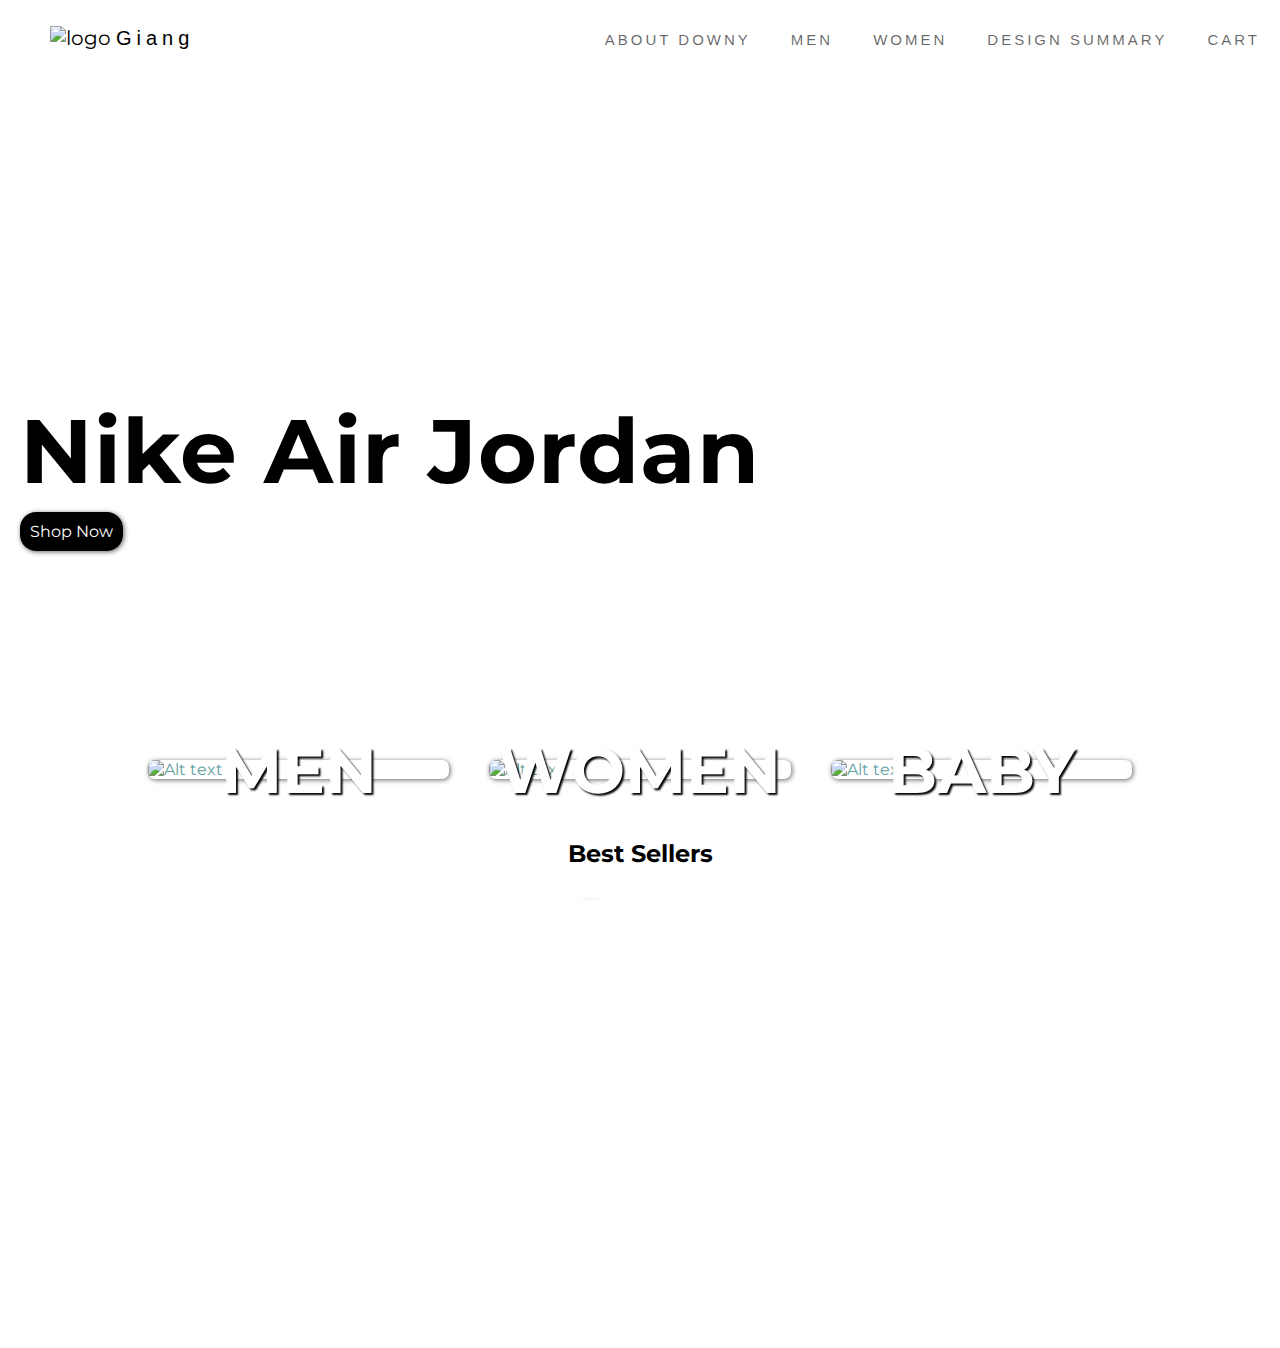
==== index.html @ 10652341 "Trang chu" ====
<!DOCTYPE html>
<html lang="en">

<head>
    <meta charset="UTF-8" />
    <meta name="viewport" content="width=device-width, initial-scale=1.0" />
    <meta http-equiv="X-UA-Compatible" content="ie=edge" />
    <title>Giang</title>
    <link rel="shortcut icon" type="image/x-icon" href="images/img-DS.png" />
    <link rel="stylesheet" href="style.css" />
    <link rel="stylesheet" href="css/navbar.css" />
    <!-- <link rel="stylesheet" href="css/preloader.css" /> -->
    <link href="https://fonts.googleapis.com/css?family=Montserrat:400,700&display=swap" rel="stylesheet" />
    <link rel="stylesheet" href="https://use.fontawesome.com/releases/v5.6.3/css/all.css"
        integrity="sha384-UHRtZLI+pbxtHCWp1t77Bi1L4ZtiqrqD80Kn4Z8NTSRyMA2Fd33n5dQ8lWUE00s/" crossorigin="anonymous" />
    <!-- // thư viện icon -->
    <script src="https://ajax.googleapis.com/ajax/libs/jquery/2.2.4/jquery.min.js"></script>
    <script src="./js/preloader.js"></script>
</head>

<body>
    <div class="se-pre-con"></div>
    <header id="home">
        <nav>
            <ul>
                <li class="primary-nav">
                    <img src="images/img-DS.png" alt="logo" />
                    <a href="#home">Giang</a>
                </li>
                <li class="secondary-nav">
                    <a href="HTML/checkout.html">
                        <i class="fas fa-shopping-cart"></i> CART
                    </a>
                </li>
                <li class="secondary-nav">
                    <a href="./HTML/features.html">DESIGN SUMMARY</a>
                </li>
                <li class="secondary-nav"><a href="pages/women.html">WOMEN</a></li>
                <li class="secondary-nav"><a href="pages/men.html">MEN</a></li>
                <li class="secondary-nav">
                    <a href="HTML/about-us.html">ABOUT DOWNY</a>
                </li>
            </ul>
        </nav>
        <div class="pxtext">
            <span class="border">
                Nike Air Jordan
            </span>
            <p><a href="pages/men.html">Shop Now</a></p>
        </div>
    </header>
    <section>
        <div class="row" style="width: 80%;
      margin: 0 auto;">
            <div class="col">
                <div class="overlay-image">
                    <a href="pages/men.html">
                        <img class="image" src="./images/img-men6.jpg" alt="Alt text" />
                        <div class="normal">
                            <div class="text">MEN</div>
                        </div>
                        <div class="hover">
                            <img class="image" src="./images/img-Nike12.jpg" alt="Alt text hover" />
                            <div class="text">MEN</div>
                        </div>
                    </a>
                </div>
            </div>
            <div class="col">
                <div class="overlay-image">
                    <a href="pages/women.html">
                        <img class="image" src="./images/img-women5.jpeg" alt="Alt text" />
                        <div class="normal">
                            <div class="text">WOMEN</div>
                        </div>
                        <div class="hover">
                            <img class="image" src="./images/img-women6.jpeg" alt="Alt text hover" />
                            <div class="text">WOMEN</div>
                        </div>
                    </a>
                </div>
            </div>
            <div class="col">
                <div class="overlay-image">
                    <a href="HTML/men.html">
                        <img class="image" src="./images/img-men6.jpg" alt="Alt text" />
                        <div class="normal">
                            <div class="text">BABY</div>
                        </div>
                        <div class="hover">
                            <img class="image" src="./images/img-Nike12.jpg" alt="Alt text hover" />
                            <div class="text">BABY</div>
                        </div>
                    </a>
                </div>
            </div>
        </div>
    </section>
    <section class="preview">
        <h2 align="center">Best Sellers</h2>
        <div class="row" style="  width: 80%;
      margin: 0 auto;">
            <figure class="item">
                <a href="HTML/info.html">
                    <img src="./images/img-Nike1.jpg" alt="" width="100%" />
                    <figcaption>Nike Run +</figcaption>
                </a>
            </figure>
            <figure class="item">
                <a href="HTML/info.html">
                    <img src="./images/img-Nike3.jpg" alt="" width="100%" />
                    <figcaption>Nike Air Blue</figcaption>
                </a>
            </figure>
            <figure class="item">
                <a href="HTML/info.html">
                    <img src="./images/img-Nike5.jpg" width="100%" />
                    <figcaption>Casual Nike</figcaption>
                </a>
            </figure>
            <figure class="item">
                <a href="HTML/info.html">
                    <img src="./images/img-Nike10.jpg" alt="" width="100%" />
                    <figcaption>Nike Air Orange</figcaption>
                </a>
            </figure>
        </div>
    </section>

    <h3 style="text-align: center">
        <a href="./HTML/survey.html">Click here to take a quick survey</a>
    </h3>

    <footer>
        <div class="row foot">
            <div class="col">
                <h1>Downy Shoes</h1>
                <p>
                    Official <a href="https://www.nike.com/xf/en_gb/">Nike</a> Partner
                </p>
            </div>
            <div class="col">
                <h2>Links</h2>
                <ul>
                    <li><a href="./HTML/shop.html">Catalog</a></li>

                    <li><a href="./HTML/Contact-us.html">Contact us</a></li>
                    <li><a href="./HTML/survey.html">Take a survey</a></li>
                    <li>
                        <a href="./HTML/terms-and-conditions.html">Terms and conditions</a>
                    </li>
                    <li>
                        <a href="./HTML/refund-policy.html">Refund Policy</a>
                    </li>
                </ul>
            </div>
            <div class="col">
                <h2>
                    Copyright <sup>©</sup>
                    <a href="https://www.codepen.io/jeetg57" target="_blank">Jeet Gohil</a>
                </h2>
            </div>
        </div>
    </footer>
    <footer id="footer-social">
        <ul class="row foot-icons" style="list-style-type: none;">
            <li>
                <a href="https://twitter.com/JeetGohil_" target="_blank">
                    <i class="fab fa-twitter fa-3x"></i>
                </a>
            </li>
            <li>
                <a href="https://www.facebook.com/MarioJT99" target="_blank">
                    <i class="fab fa-facebook fa-3x"></i>
                </a>
            </li>
            <li>
                <a href="https://www.codepen.io/jeetg57" target="_blank">
                    <i class="fab fa-codepen fa-3x"></i>
                </a>
            </li>
            <li>
                <a href="https://github.com/Jeetg57" target="_blank">
                    <i class="fab fa-github fa-3x"></i>
                </a>
            </li>
        </ul>
    </footer>
</body>

</html>
---- style.css ----
body,
html {
    height: 100%;
    margin: 0;
    font-family: "Montserrat";
    max-width: 100%;
    overflow-x: hidden;
}

header {
    position: relative;
    opacity: 1;
    background-size: cover;
    background-position: top center;
    background-repeat: no-repeat;
    background-image: url("Images/nike-bg-6.gif");
    background-attachment: fixed;
    width: 100%;
    height: 80%;
}

@media (max-width: 600px) {
    header {
        background-image: url("Images/nike-bg-5.gif");
        background-attachment: scroll;
    }
}

.pxtext {
    position: absolute;
    top: 55%;
    width: 100%;
    padding-left: 0%;
    left: 20px;
}

.border {
    color: white;
    margin: 0;
    font-size: 10vh;
    font-family: "Montserrat";
    font-weight: 700;
    letter-spacing: 1px;
    color: black;
}

.border>p {
    text-shadow: 0px 1px 2px rgba(0, 0, 0, 0.6);
}

.pxtext>p>a {
    background-color: black;
    text-align: center;
    color: white;
    border-radius: 16px;
    padding: 10px 10px 10px 10px;
    margin-bottom: 10px;
    text-decoration: none;
    box-shadow: 1px 1px 5px rgba(0, 0, 0, 0.6);
    transition: .5s ease;
}

.pxtext>p>a:hover {
    background-color: #cb4335;
    box-shadow: 1px 1px 5px rgba(203, 67, 53, 0.6);
    font-size: 20px;
    transition: .5s;
}

.row {
    display: flex;
    flex-direction: row;
}

.col {
    width: 50%;
    padding: 40px 20px 40px 20px;
}

.overlay-image {
    position: relative;
    width: 100%;
    box-shadow: 1px 1px 5px rgba(0, 0, 0, 0.6);
    border-radius: 7px;
}

/* Original image */

.overlay-image .image {
    display: block;
    width: 100%;
    height: 100%;
    border-radius: 7px;
    object-fit: cover;
}

/* Original text overlay */

.overlay-image .text {
    color: #fff;
    font-size: 5vw;
    line-height: 1.5em;
    font-weight: bold;
    text-shadow: 2px 2px 2px #000;
    text-align: center;
    position: absolute;
    top: 50%;
    left: 50%;
    transform: translate(-50%, -50%);
    width: 100%;
}

.overlay-image .hover {
    position: absolute;
    top: 0;
    height: 100%;
    width: 100%;
    opacity: 0;
    transition: 0.5s ease;
}

/* New overlay appearance on hover */

.overlay-image:hover .hover {
    opacity: 1;
}

.overlay-image .normal {
    transition: 0.5s ease;
}

.overlay-image:hover .normal {
    opacity: 0;
}

.overlay-image .hover {
    background-color: rgba(0, 0, 0, 0.5);
}

#about-us {
    margin: 0 10% 0 10%;
}

section h1 {
    font-size: 40px;
    text-align: center;
}

section p {
    color: #000;
    font-size: 1.2vw;
    line-height: 1.25em;
    padding: 0 0 1em 0;
    text-align: justify;
}

.foot {
    margin: 0 10% 0 10%;
}

footer {
    background-color: #1b212b;
    color: white;
}

.col>ul>li>a {
    color: white;
    text-decoration: none;
}

.col>ul>li {
    list-style-type: none;
}

.col>ul>li>a:hover {
    color: brown;
}

.col>ul {
    margin: 0;
    padding: 0;
}

a {
    color: cadetblue;
    text-decoration: none;
}

#footer-social {
    margin: 0;
    padding: 0;
}

.foot-icons {
    margin: 0 30% 0 30%;
}

.foot-icons>li {
    margin: 10px auto;
    padding-bottom: 40px;
    padding-top: 20px;
}

.foot-icons>li>a>i {
    color: white;
    transition: .2s ease;
    transition-timing-function: initial;
}

.foot-icons>li>a>i:hover {
    color: #38A1F3;
    text-shadow: 1px 1px 10px rgba(0, 0, 0, 0.6);
    font-size: 70px;
    transition: .2s ease-out;
}

figcaption {
    text-align: center;
    color: #000;
    font-weight: bold;
    font-size: 20px;
}

.item>a>img {
    box-shadow: 1px 1px 10px rgba(0, 0, 0, 0.6);
    border-radius: 7px;
}

.item:hover {
    filter: brightness(50%);
    transition: .5s ease;
}
---- css/navbar.css ----
nav>ul>li {
    display: inline-block;
}

nav {
    position: fixed;
    top: 0;
    width: 100%;
    z-index: 1;
    background-color: white;
    overflow: auto;
    padding: 10px 30px 20px 10px;
}

.primary-nav {
    float: left;
    font-size: 20px;
}

.primary-nav>a {
    letter-spacing: 5px;
}

.primary-nav>img {
    width: 30px;
}

.secondary-nav>a {
    letter-spacing: 1px;
    color: rgba(0, 0, 0, 0.6);
    font-size: 15px;
    letter-spacing: 3px;
    padding-right: 20px;
}

.secondary-nav {
    float: right;
    margin-right: 10px;
    margin-left: 10px;
    font-size: 20px;
}

nav>ul>li>a {
    color: black;
    font-family: helvetica;
    text-decoration: none;
}

nav>ul>li>a:hover {
    color: #cb4335;
    transition: .7s ease;
}
---- css/preloader.css ----
.no-js #loader {
    display: none;
}

.js #loader {
    display: block;
    position: absolute;
    left: 100px;
    top: 0;
}

.se-pre-con {
    position: fixed;
    left: 0px;
    top: 0px;
    width: 100%;
    height: 100%;
    z-index: 9999;
    background: url(https://j2n9a3i8.stackpathcdn.com/wp-content/uploads/2014/08/Preloader_11.gif) center no-repeat white;
}
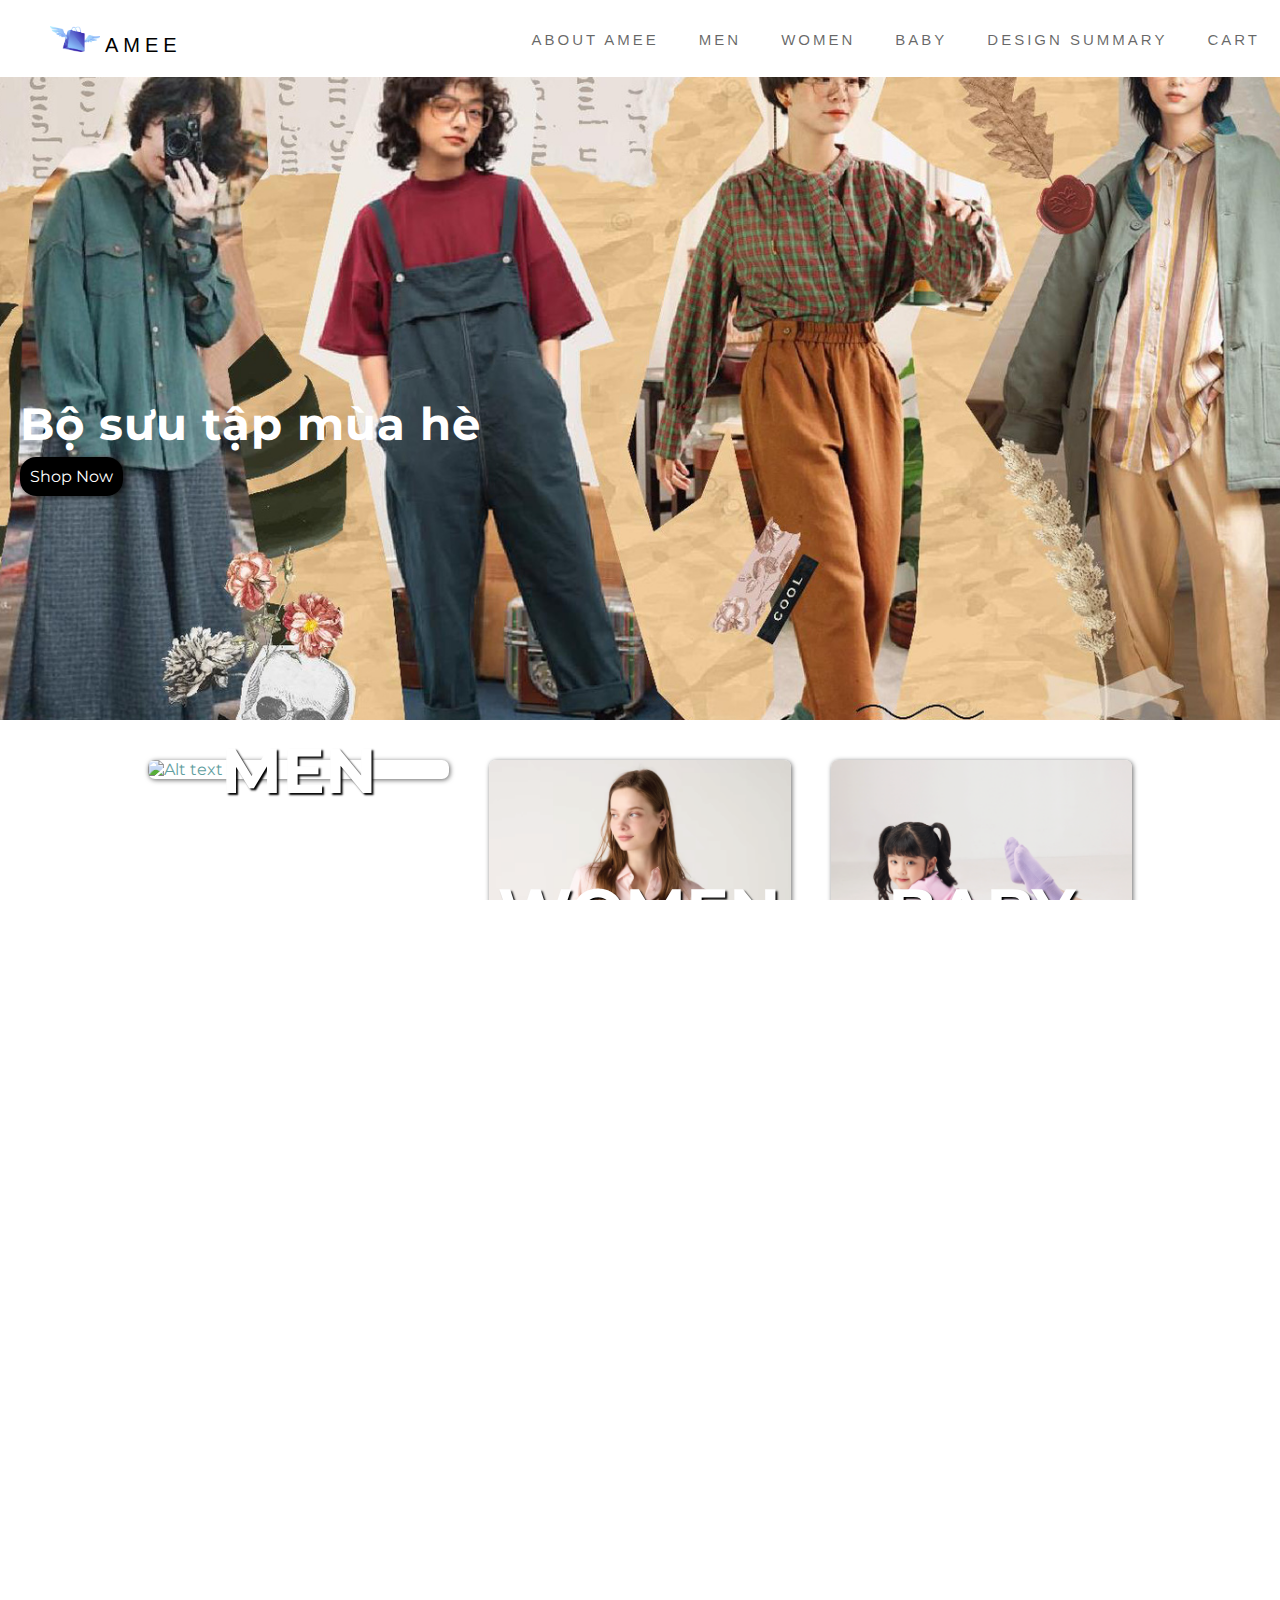
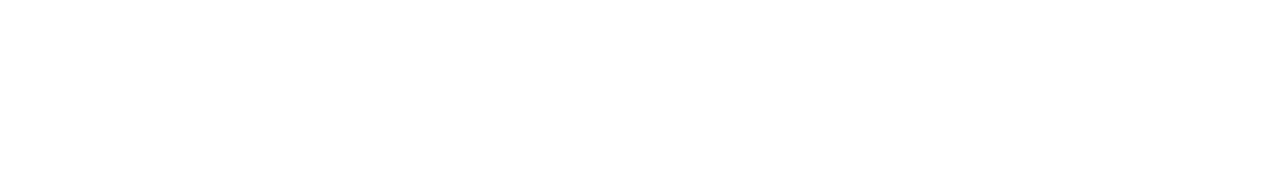
==== commit 955ce582: "Them trang men , about us" ====
--- a/index.html
+++ b/index.html
@@ -5,8 +5,8 @@
     <meta charset="UTF-8" />
     <meta name="viewport" content="width=device-width, initial-scale=1.0" />
     <meta http-equiv="X-UA-Compatible" content="ie=edge" />
-    <title>Giang</title>
-    <link rel="shortcut icon" type="image/x-icon" href="images/img-DS.png" />
+    <title>AMEE</title>
+    <link rel="icon" href="images/icon/icon_cart.png" sizes="32x32" />
     <link rel="stylesheet" href="style.css" />
     <link rel="stylesheet" href="css/navbar.css" />
     <!-- <link rel="stylesheet" href="css/preloader.css" /> -->
@@ -24,8 +24,8 @@
         <nav>
             <ul>
                 <li class="primary-nav">
-                    <img src="images/img-DS.png" alt="logo" />
-                    <a href="#home">Giang</a>
+                    <img src="images/icon/icon_shop.png" alt="logo" />
+                    <a href="#home">AMEE</a>
                 </li>
                 <li class="secondary-nav">
                     <a href="HTML/checkout.html">
@@ -35,16 +35,17 @@
                 <li class="secondary-nav">
                     <a href="./HTML/features.html">DESIGN SUMMARY</a>
                 </li>
-                <li class="secondary-nav"><a href="pages/women.html">WOMEN</a></li>
-                <li class="secondary-nav"><a href="pages/men.html">MEN</a></li>
+                <li class="secondary-nav"><a href="./pages/baby.html">BABY</a></li>
+                <li class="secondary-nav"><a href="./pages/women.html">WOMEN</a></li>
+                <li class="secondary-nav"><a href="./pages/men.html">MEN</a></li>
                 <li class="secondary-nav">
-                    <a href="HTML/about-us.html">ABOUT DOWNY</a>
+                    <a href="./pages/about-us.html">ABOUT AMEE</a>
                 </li>
             </ul>
         </nav>
         <div class="pxtext">
             <span class="border">
-                Nike Air Jordan
+                Bộ sưu tập mùa hè 
             </span>
             <p><a href="pages/men.html">Shop Now</a></p>
         </div>
@@ -55,12 +56,12 @@
             <div class="col">
                 <div class="overlay-image">
                     <a href="pages/men.html">
-                        <img class="image" src="./images/img-men6.jpg" alt="Alt text" />
+                        <img class="image" src="images/home/men.png" alt="Alt text" />
                         <div class="normal">
                             <div class="text">MEN</div>
                         </div>
                         <div class="hover">
-                            <img class="image" src="./images/img-Nike12.jpg" alt="Alt text hover" />
+                            <img class="image" src="images/home/men.png" alt="Alt text hover" />
                             <div class="text">MEN</div>
                         </div>
                     </a>
@@ -69,12 +70,12 @@
             <div class="col">
                 <div class="overlay-image">
                     <a href="pages/women.html">
-                        <img class="image" src="./images/img-women5.jpeg" alt="Alt text" />
+                        <img class="image" src="images/home/women.png" alt="Alt text" />
                         <div class="normal">
                             <div class="text">WOMEN</div>
                         </div>
                         <div class="hover">
-                            <img class="image" src="./images/img-women6.jpeg" alt="Alt text hover" />
+                            <img class="image" src="images/home/women2.png" alt="Alt text hover" />
                             <div class="text">WOMEN</div>
                         </div>
                     </a>
@@ -83,12 +84,12 @@
             <div class="col">
                 <div class="overlay-image">
                     <a href="HTML/men.html">
-                        <img class="image" src="./images/img-men6.jpg" alt="Alt text" />
+                        <img class="image" src="images/home/baby.png" alt="Alt text" />
                         <div class="normal">
                             <div class="text">BABY</div>
                         </div>
                         <div class="hover">
-                            <img class="image" src="./images/img-Nike12.jpg" alt="Alt text hover" />
+                            <img class="image" src="images/home/baby2.png" alt="Alt text hover" />
                             <div class="text">BABY</div>
                         </div>
                     </a>
@@ -98,30 +99,29 @@
     </section>
     <section class="preview">
         <h2 align="center">Best Sellers</h2>
-        <div class="row" style="  width: 80%;
-      margin: 0 auto;">
-            <figure class="item">
-                <a href="HTML/info.html">
-                    <img src="./images/img-Nike1.jpg" alt="" width="100%" />
-                    <figcaption>Nike Run +</figcaption>
-                </a>
-            </figure>
-            <figure class="item">
-                <a href="HTML/info.html">
-                    <img src="./images/img-Nike3.jpg" alt="" width="100%" />
-                    <figcaption>Nike Air Blue</figcaption>
-                </a>
-            </figure>
-            <figure class="item">
-                <a href="HTML/info.html">
-                    <img src="./images/img-Nike5.jpg" width="100%" />
-                    <figcaption>Casual Nike</figcaption>
-                </a>
-            </figure>
-            <figure class="item">
-                <a href="HTML/info.html">
-                    <img src="./images/img-Nike10.jpg" alt="" width="100%" />
-                    <figcaption>Nike Air Orange</figcaption>
+        <div class="row-bestsale" >
+            <figure class="item">
+                <a href="HTML/info.html">
+                    <img src="./images/home/AN07.png" alt="" width="100%" />
+                    <figcaption>Áo Thun Waffle</figcaption>
+                </a>
+            </figure>
+            <figure class="item">
+                <a href="HTML/info.html">
+                    <img src="./images/home/QM01.png" alt="" width="100%" />
+                    <figcaption>Quần Washed Jersey</figcaption>
+                </a>
+            </figure>
+            <figure class="item">
+                <a href="HTML/info.html">
+                    <img src="./images/home/TX01.png" width="100%" />
+                    <figcaption>Túi Bán Nguyệt</figcaption>
+                </a>
+            </figure>
+            <figure class="item">
+                <a href="HTML/info.html">
+                    <img src="./images/home/BABY01.png" alt="" width="100%" />
+                    <figcaption>Áo Khoác Chống UV</figcaption>
                 </a>
             </figure>
         </div>
@@ -134,10 +134,28 @@
     <footer>
         <div class="row foot">
             <div class="col">
-                <h1>Downy Shoes</h1>
+                <h1>Về AMEE </h1>
                 <p>
-                    Official <a href="https://www.nike.com/xf/en_gb/">Nike</a> Partner
+                    Official <a href="https://www.nike.com/xf/en_gb/">Thông tin</a> Partner
                 </p>
+                <p>
+                    <a href="https://www.nike.com/xf/en_gb/">Cơ hội nghề nghiệp</a> cùng AMEE
+                </p>
+            </div>
+            <div class="col">
+                <h2>Links</h2>
+                <ul>
+                    <li><a href="./HTML/shop.html">Catalog</a></li>
+
+                    <li><a href="./HTML/Contact-us.html">Contact us</a></li>
+                    <li><a href="./HTML/survey.html">Take a survey</a></li>
+                    <li>
+                        <a href="./HTML/terms-and-conditions.html">Terms and conditions</a>
+                    </li>
+                    <li>
+                        <a href="./HTML/refund-policy.html">Refund Policy</a>
+                    </li>
+                </ul>
             </div>
             <div class="col">
                 <h2>Links</h2>
--- a/style.css
+++ b/style.css
@@ -13,7 +13,7 @@
     background-size: cover;
     background-position: top center;
     background-repeat: no-repeat;
-    background-image: url("Images/nike-bg-6.gif");
+    background-image: url("images/home/1.jpeg");
     background-attachment: fixed;
     width: 100%;
     height: 80%;
@@ -37,17 +37,22 @@
 .border {
     color: white;
     margin: 0;
-    font-size: 10vh;
+    font-size: 5vh;
     font-family: "Montserrat";
     font-weight: 700;
     letter-spacing: 1px;
-    color: black;
-}
-
+    
+}
+.border>li {
+    color: white;
+    margin: 0;
+    font-family: "Montserrat";
+    font-weight: 700;
+    letter-spacing: 1px;
+}
 .border>p {
     text-shadow: 0px 1px 2px rgba(0, 0, 0, 0.6);
 }
-
 .pxtext>p>a {
     background-color: black;
     text-align: center;
@@ -69,9 +74,15 @@
 
 .row {
     display: flex;
-    flex-direction: row;
-}
-
+}
+.row-bestsale {
+    display: flex;
+    justify-content:center;
+    align-items:flex-start;
+    flex-wrap:wrap;
+    width: 100%;
+    margin: 0 auto;
+}
 .col {
     width: 50%;
     padding: 40px 20px 40px 20px;
@@ -221,10 +232,20 @@
     font-size: 20px;
 }
 
-.item>a>img {
+.item {
+    display: flex;
+    justify-content: center;
+    align-items: center;
+    text-align: center; /* Đảm bảo văn bản cũng được căn giữa */
+    padding: 10px; /* Thêm khoảng cách xung quanh */
+}
+
+.item > a > img {
     box-shadow: 1px 1px 10px rgba(0, 0, 0, 0.6);
     border-radius: 7px;
-}
+    width: 200px;
+}
+
 
 .item:hover {
     filter: brightness(50%);
--- a/css/navbar.css
+++ b/css/navbar.css
@@ -22,7 +22,7 @@
 }
 
 .primary-nav>img {
-    width: 30px;
+    width: 50px;
 }
 
 .secondary-nav>a {
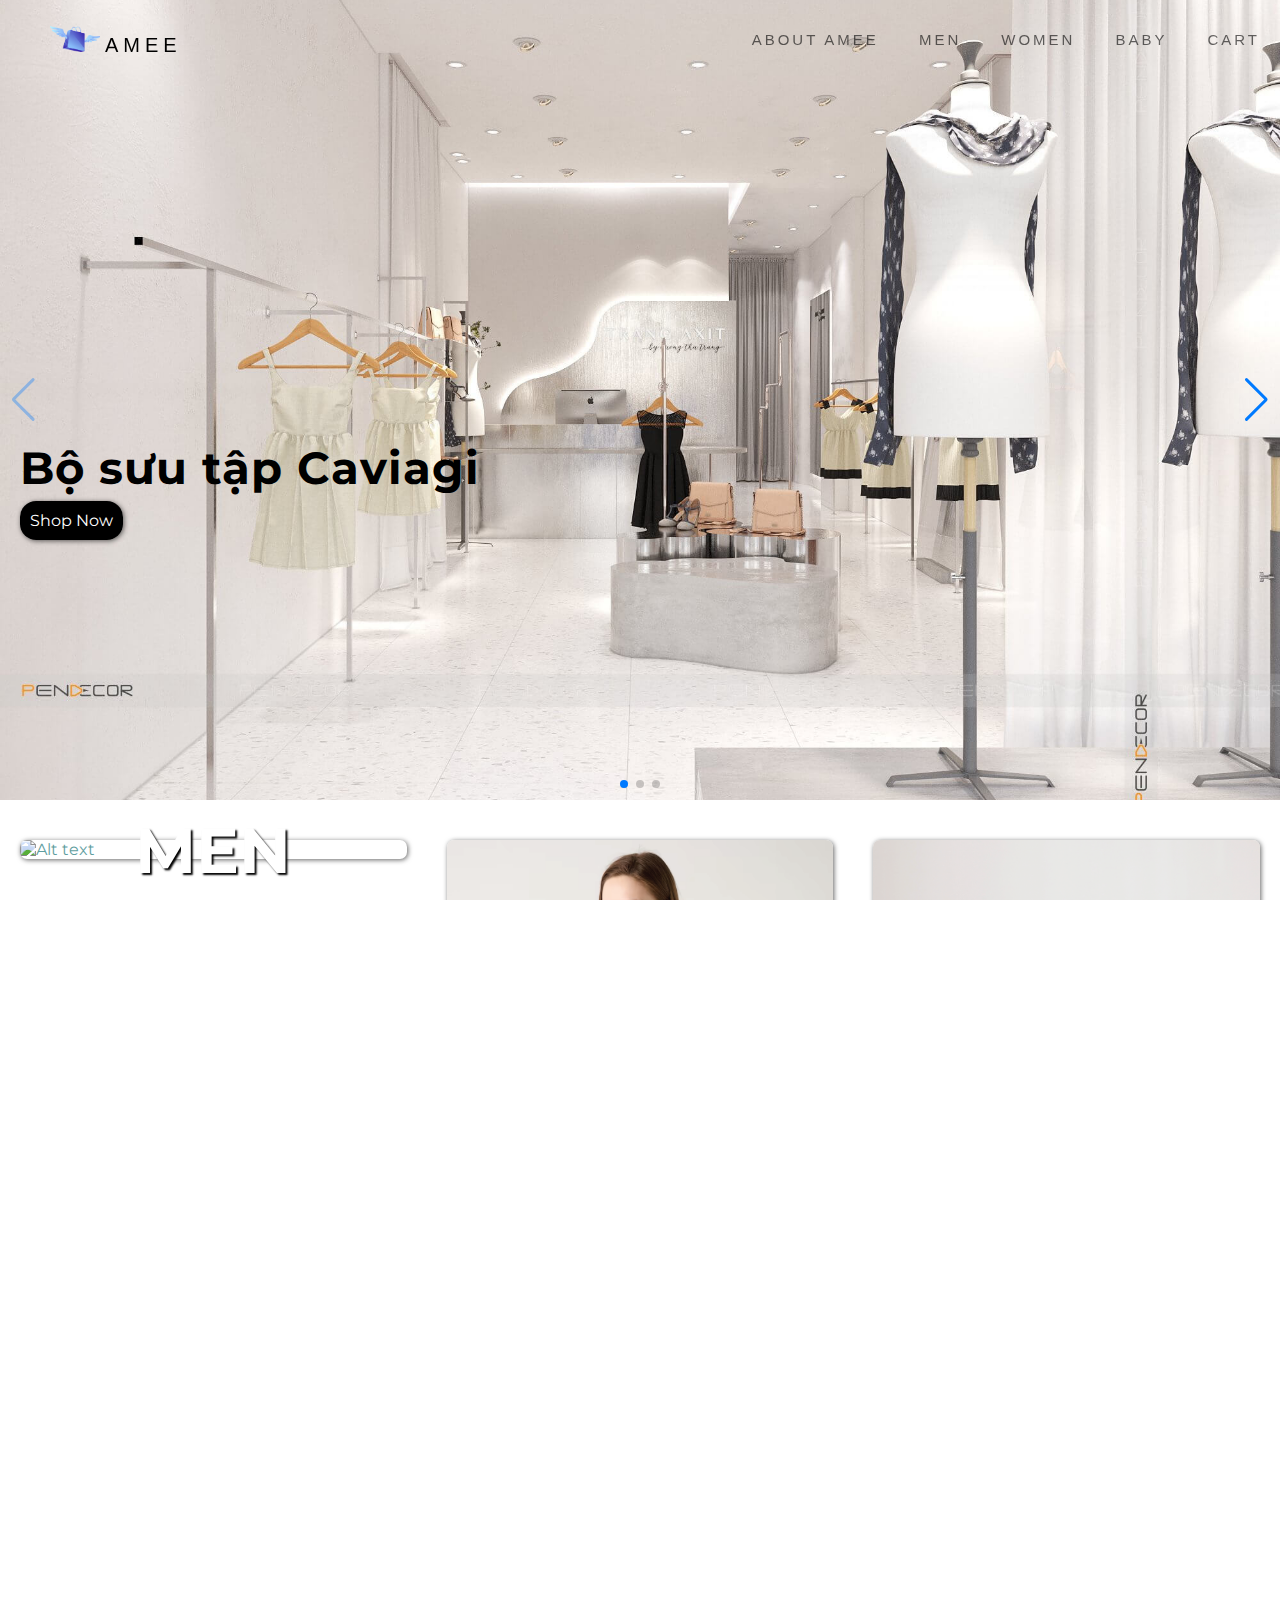
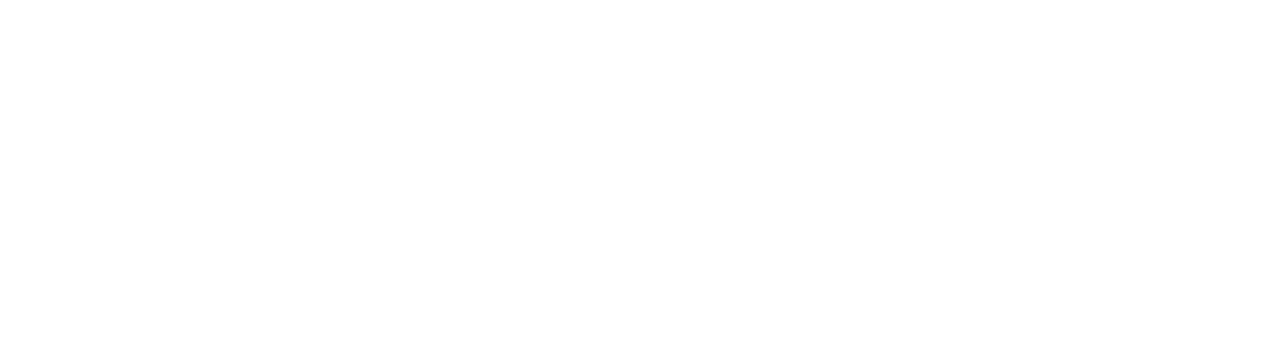
==== commit d664710e: "Trang menu: Men, Women, Baby, About us" ====
--- a/index.html
+++ b/index.html
@@ -14,14 +14,56 @@
     <link rel="stylesheet" href="https://use.fontawesome.com/releases/v5.6.3/css/all.css"
         integrity="sha384-UHRtZLI+pbxtHCWp1t77Bi1L4ZtiqrqD80Kn4Z8NTSRyMA2Fd33n5dQ8lWUE00s/" crossorigin="anonymous" />
     <!-- // thư viện icon -->
+    <link rel="stylesheet" href="https://cdn.jsdelivr.net/npm/swiper@11/swiper-bundle.min.css" />
+    <!-- thư viện swiperjs -->
+    <script src="https://cdn.jsdelivr.net/npm/swiper@11/swiper-bundle.min.js"></script>
     <script src="https://ajax.googleapis.com/ajax/libs/jquery/2.2.4/jquery.min.js"></script>
-    <script src="./js/preloader.js"></script>
+    
 </head>
 
 <body>
-    <div class="se-pre-con"></div>
+    
+    <!-- Slider main container -->
+    <div class="swiper">
+        
+        <!-- Additional required wrapper -->
+        <div class="swiper-wrapper">
+            <!-- Slides -->
+            <div class="swiper-slide">
+                <img src="./images/home/shop.jpeg" />  
+                <div class="pxtext">
+                    <span class="border">
+                        Bộ sưu tập Caviagi
+                    </span>
+                    <p><a href="pages/men.html">Shop Now</a></p>
+                </div>
+            </div>
+            <div class="swiper-slide">
+                <img src="./images/home/shop_4.jpeg" />
+                <div class="pxtext">
+                    <span class="border">
+                        Bộ sưu tập Madame
+                    </span>
+                    <p><a href="pages/men.html">Shop Now</a></p>
+                </div>
+            </div>
+            <div class="swiper-slide">
+                <img src="./images/home/shop_8.png" />
+                <div class="pxtext">
+                    <span class="border">
+                        Bộ sưu tập Snoopy
+                    </span>
+                    <p><a href="pages/men.html">Shop Now</a></p>
+                </div>
+            </div>
+            ...
+        </div>
+        <div class="swiper-pagination"></div>
+        <div class="swiper-button-prev"></div>
+        <div class="swiper-button-next"></div>
+    </div>
     <header id="home">
-        <nav>
+        <nav id="menu">
             <ul>
                 <li class="primary-nav">
                     <img src="images/icon/icon_shop.png" alt="logo" />
@@ -32,9 +74,6 @@
                         <i class="fas fa-shopping-cart"></i> CART
                     </a>
                 </li>
-                <li class="secondary-nav">
-                    <a href="./HTML/features.html">DESIGN SUMMARY</a>
-                </li>
                 <li class="secondary-nav"><a href="./pages/baby.html">BABY</a></li>
                 <li class="secondary-nav"><a href="./pages/women.html">WOMEN</a></li>
                 <li class="secondary-nav"><a href="./pages/men.html">MEN</a></li>
@@ -42,17 +81,10 @@
                     <a href="./pages/about-us.html">ABOUT AMEE</a>
                 </li>
             </ul>
-        </nav>
-        <div class="pxtext">
-            <span class="border">
-                Bộ sưu tập mùa hè 
-            </span>
-            <p><a href="pages/men.html">Shop Now</a></p>
-        </div>
+        </nav>      
     </header>
     <section>
-        <div class="row" style="width: 80%;
-      margin: 0 auto;">
+        <div class="row">
             <div class="col">
                 <div class="overlay-image">
                     <a href="pages/men.html">
@@ -83,7 +115,7 @@
             </div>
             <div class="col">
                 <div class="overlay-image">
-                    <a href="HTML/men.html">
+                    <a href="pages/baby.html">
                         <img class="image" src="images/home/baby.png" alt="Alt text" />
                         <div class="normal">
                             <div class="text">BABY</div>
@@ -99,7 +131,7 @@
     </section>
     <section class="preview">
         <h2 align="center">Best Sellers</h2>
-        <div class="row-bestsale" >
+        <div class="row-bestsale">
             <figure class="item">
                 <a href="HTML/info.html">
                     <img src="./images/home/AN07.png" alt="" width="100%" />
@@ -204,6 +236,7 @@
             </li>
         </ul>
     </footer>
+    <script defer src="./main.js"></script>
 </body>
 
 </html>--- a/style.css
+++ b/style.css
@@ -7,23 +7,29 @@
     overflow-x: hidden;
 }
 
+.swiper {
+    width: 100%;
+    height: 800px;
+}
+
+.swiper-slide {
+    background-position: center;
+    background-size:cover;
+    background-repeat: no-repeat;
+}
+
+.swiper-slide img {
+    display: block;
+    width: 100%;
+    height: 800px;
+    object-fit: cover;
+
+}
+
+
 header {
-    position: relative;
-    opacity: 1;
-    background-size: cover;
-    background-position: top center;
-    background-repeat: no-repeat;
-    background-image: url("images/home/1.jpeg");
-    background-attachment: fixed;
-    width: 100%;
-    height: 80%;
-}
-
-@media (max-width: 600px) {
-    header {
-        background-image: url("Images/nike-bg-5.gif");
-        background-attachment: scroll;
-    }
+    width: 100%;
+    height: auto;
 }
 
 .pxtext {
@@ -35,14 +41,15 @@
 }
 
 .border {
-    color: white;
+    color: black;
     margin: 0;
     font-size: 5vh;
     font-family: "Montserrat";
     font-weight: 700;
     letter-spacing: 1px;
-    
-}
+
+}
+
 .border>li {
     color: white;
     margin: 0;
@@ -50,9 +57,11 @@
     font-weight: 700;
     letter-spacing: 1px;
 }
+
 .border>p {
     text-shadow: 0px 1px 2px rgba(0, 0, 0, 0.6);
 }
+
 .pxtext>p>a {
     background-color: black;
     text-align: center;
@@ -75,14 +84,16 @@
 .row {
     display: flex;
 }
+
 .row-bestsale {
     display: flex;
-    justify-content:center;
-    align-items:flex-start;
-    flex-wrap:wrap;
+    justify-content: center;
+    align-items: flex-start;
+    flex-wrap: wrap;
     width: 100%;
     margin: 0 auto;
 }
+
 .col {
     width: 50%;
     padding: 40px 20px 40px 20px;
@@ -236,11 +247,13 @@
     display: flex;
     justify-content: center;
     align-items: center;
-    text-align: center; /* Đảm bảo văn bản cũng được căn giữa */
-    padding: 10px; /* Thêm khoảng cách xung quanh */
-}
-
-.item > a > img {
+    text-align: center;
+    /* Đảm bảo văn bản cũng được căn giữa */
+    padding: 10px;
+    /* Thêm khoảng cách xung quanh */
+}
+
+.item>a>img {
     box-shadow: 1px 1px 10px rgba(0, 0, 0, 0.6);
     border-radius: 7px;
     width: 200px;
--- a/css/navbar.css
+++ b/css/navbar.css
@@ -7,7 +7,7 @@
     top: 0;
     width: 100%;
     z-index: 1;
-    background-color: white;
+    
     overflow: auto;
     padding: 10px 30px 20px 10px;
 }
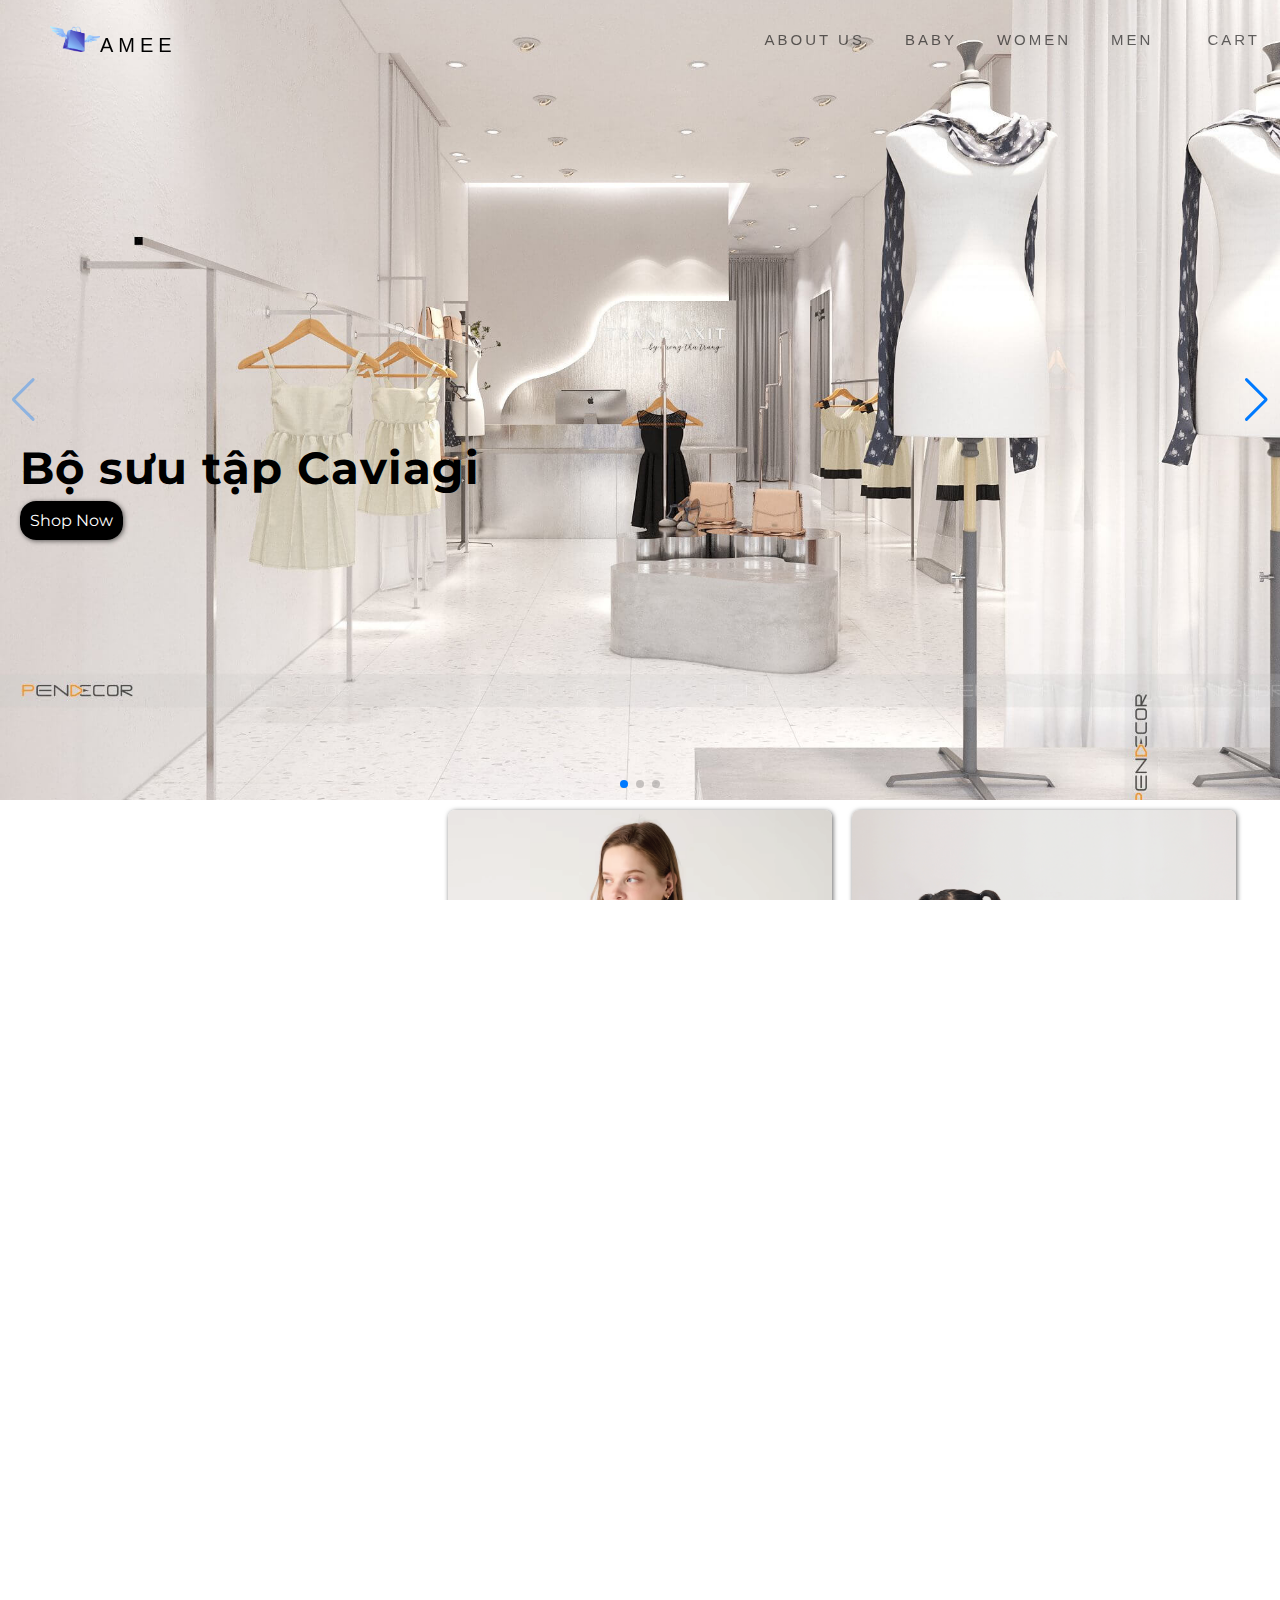
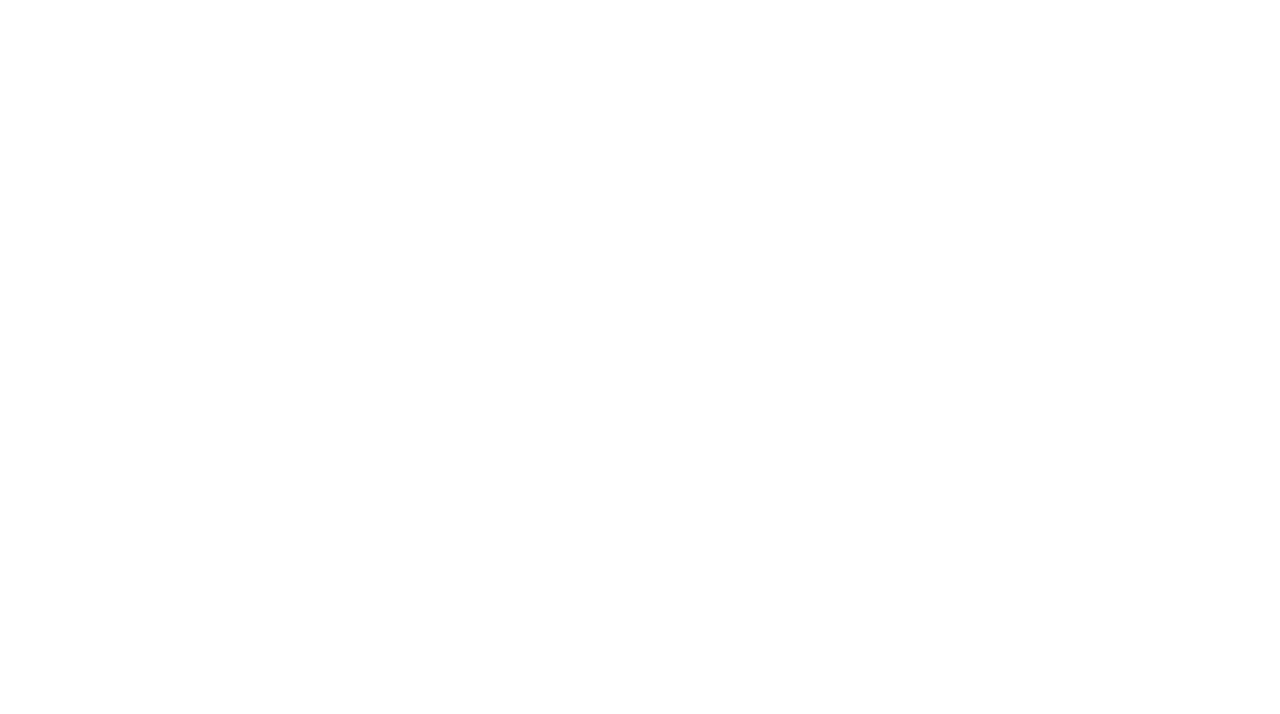
==== commit 1fd48666: "giao dien mobile trang chu, men, women, baby, about us, footer" ====
--- a/index.html
+++ b/index.html
@@ -62,27 +62,13 @@
         <div class="swiper-button-prev"></div>
         <div class="swiper-button-next"></div>
     </div>
-    <header id="home">
-        <nav id="menu">
-            <ul>
-                <li class="primary-nav">
-                    <img src="images/icon/icon_shop.png" alt="logo" />
-                    <a href="#home">AMEE</a>
-                </li>
-                <li class="secondary-nav">
-                    <a href="HTML/checkout.html">
-                        <i class="fas fa-shopping-cart"></i> CART
-                    </a>
-                </li>
-                <li class="secondary-nav"><a href="./pages/baby.html">BABY</a></li>
-                <li class="secondary-nav"><a href="./pages/women.html">WOMEN</a></li>
-                <li class="secondary-nav"><a href="./pages/men.html">MEN</a></li>
-                <li class="secondary-nav">
-                    <a href="./pages/about-us.html">ABOUT AMEE</a>
-                </li>
-            </ul>
-        </nav>      
-    </header>
+    <header id="navbar-component"></header>
+
+    <div class="container-icon">
+        <div class="parent-icon">
+            <i id="icon-menu" class="fas fa-bars fa-lg"></i>
+        </div>
+    </div>  
     <section>
         <div class="row">
             <div class="col">
@@ -163,79 +149,7 @@
         <a href="./HTML/survey.html">Click here to take a quick survey</a>
     </h3>
 
-    <footer>
-        <div class="row foot">
-            <div class="col">
-                <h1>Về AMEE </h1>
-                <p>
-                    Official <a href="https://www.nike.com/xf/en_gb/">Thông tin</a> Partner
-                </p>
-                <p>
-                    <a href="https://www.nike.com/xf/en_gb/">Cơ hội nghề nghiệp</a> cùng AMEE
-                </p>
-            </div>
-            <div class="col">
-                <h2>Links</h2>
-                <ul>
-                    <li><a href="./HTML/shop.html">Catalog</a></li>
-
-                    <li><a href="./HTML/Contact-us.html">Contact us</a></li>
-                    <li><a href="./HTML/survey.html">Take a survey</a></li>
-                    <li>
-                        <a href="./HTML/terms-and-conditions.html">Terms and conditions</a>
-                    </li>
-                    <li>
-                        <a href="./HTML/refund-policy.html">Refund Policy</a>
-                    </li>
-                </ul>
-            </div>
-            <div class="col">
-                <h2>Links</h2>
-                <ul>
-                    <li><a href="./HTML/shop.html">Catalog</a></li>
-
-                    <li><a href="./HTML/Contact-us.html">Contact us</a></li>
-                    <li><a href="./HTML/survey.html">Take a survey</a></li>
-                    <li>
-                        <a href="./HTML/terms-and-conditions.html">Terms and conditions</a>
-                    </li>
-                    <li>
-                        <a href="./HTML/refund-policy.html">Refund Policy</a>
-                    </li>
-                </ul>
-            </div>
-            <div class="col">
-                <h2>
-                    Copyright <sup>©</sup>
-                    <a href="https://www.codepen.io/jeetg57" target="_blank">Jeet Gohil</a>
-                </h2>
-            </div>
-        </div>
-    </footer>
-    <footer id="footer-social">
-        <ul class="row foot-icons" style="list-style-type: none;">
-            <li>
-                <a href="https://twitter.com/JeetGohil_" target="_blank">
-                    <i class="fab fa-twitter fa-3x"></i>
-                </a>
-            </li>
-            <li>
-                <a href="https://www.facebook.com/MarioJT99" target="_blank">
-                    <i class="fab fa-facebook fa-3x"></i>
-                </a>
-            </li>
-            <li>
-                <a href="https://www.codepen.io/jeetg57" target="_blank">
-                    <i class="fab fa-codepen fa-3x"></i>
-                </a>
-            </li>
-            <li>
-                <a href="https://github.com/Jeetg57" target="_blank">
-                    <i class="fab fa-github fa-3x"></i>
-                </a>
-            </li>
-        </ul>
-    </footer>
+    <footer id="footer"></footer>
     <script defer src="./main.js"></script>
 </body>
 
--- a/style.css
+++ b/style.css
@@ -14,7 +14,7 @@
 
 .swiper-slide {
     background-position: center;
-    background-size:cover;
+    background-size: cover;
     background-repeat: no-repeat;
 }
 
@@ -83,6 +83,10 @@
 
 .row {
     display: flex;
+    justify-content: center;
+    flex-direction: row;
+    align-items: center;
+    flex-wrap: wrap;
 }
 
 .row-bestsale {
@@ -95,8 +99,13 @@
 }
 
 .col {
-    width: 50%;
-    padding: 40px 20px 40px 20px;
+    width: 30%;
+    padding: 10px;
+    display: flex;
+    flex-direction: column;
+    justify-content: flex-start;
+    align-items: flex-start;
+    height: 100%;
 }
 
 .overlay-image {
@@ -120,7 +129,7 @@
 
 .overlay-image .text {
     color: #fff;
-    font-size: 5vw;
+    font-size: 80px;
     line-height: 1.5em;
     font-weight: bold;
     text-shadow: 2px 2px 2px #000;
@@ -157,10 +166,6 @@
 
 .overlay-image .hover {
     background-color: rgba(0, 0, 0, 0.5);
-}
-
-#about-us {
-    margin: 0 10% 0 10%;
 }
 
 section h1 {
@@ -176,10 +181,6 @@
     text-align: justify;
 }
 
-.foot {
-    margin: 0 10% 0 10%;
-}
-
 footer {
     background-color: #1b212b;
     color: white;
@@ -253,14 +254,81 @@
     /* Thêm khoảng cách xung quanh */
 }
 
-.item>a>img {
-    box-shadow: 1px 1px 10px rgba(0, 0, 0, 0.6);
-    border-radius: 7px;
-    width: 200px;
+.item>a {
+    display: flex;
+    flex-direction: column;
+    justify-content: center;
+    align-items: center;
+    gap: 10px;
 }
 
 
 .item:hover {
     filter: brightness(50%);
     transition: .5s ease;
+}
+
+/* áp dụng từ 769 đến vô tận px */
+@media screen and (min-width: 769px) {
+    .container-icon {
+        display: none;
+    }
+
+    .item>a>img {
+        box-shadow: 1px 1px 10px rgba(0, 0, 0, 0.6);
+        border-radius: 7px;
+        width: 250px;
+    }
+
+    /* trang about us */
+    .row-about-us {
+        flex-wrap: nowrap;
+    }
+
+    /* trang baby */
+    .row-baby {
+        flex-wrap: nowrap;
+    }
+    .card {
+        max-width: 200px;
+    }
+}
+
+/* từ 0 đến 768 màn hình mobile */
+@media screen and (max-width: 768px) {
+    /* trang chu  */
+    .col {
+        width: 100%;
+    }
+    #navbar-component {
+        display: none;
+    }
+
+    .item>a>img {
+        box-shadow: 1px 1px 10px rgba(0, 0, 0, 0.6);
+        border-radius: 7px;
+        width: 100%;
+    }
+
+
+    /* trang about us */
+    .row-about-us {
+        flex-wrap: wrap;
+    }
+    /* trang baby */
+    .row-baby {
+        flex-wrap: wrap;
+    }
+    .col-baby {
+        width: 100%;
+    }
+    .card {
+        max-width: 250px;
+    }
+    .list-product {
+        display: flex;
+        flex-direction: column;
+        align-items: center;
+        justify-content: center;
+    }
 }--- a/css/navbar.css
+++ b/css/navbar.css
@@ -7,9 +7,31 @@
     top: 0;
     width: 100%;
     z-index: 1;
-    
     overflow: auto;
     padding: 10px 30px 20px 10px;
+}
+
+.container-icon {
+    position: fixed;
+    top: 0;
+    width: 100%;
+    z-index: 999;
+    overflow: auto;
+    padding: 10px 30px 20px 10px;
+    
+}
+.parent-icon {
+    position:relative;
+    width: 100%;
+}
+#icon-menu {
+    position: absolute;
+    top: 100%;
+    right: 5%;
+    list-style-type: none;
+    padding: 0;
+    margin: 0;
+    z-index: 999;
 }
 
 .primary-nav {
@@ -45,8 +67,15 @@
     font-family: helvetica;
     text-decoration: none;
 }
+nav>ul>li>i {
+    color: #555;
+    width: 14px;
+    height: 14px;
+    display: inline-block;
+}
 
 nav>ul>li>a:hover {
     color: #cb4335;
     transition: .7s ease;
-}+}
+
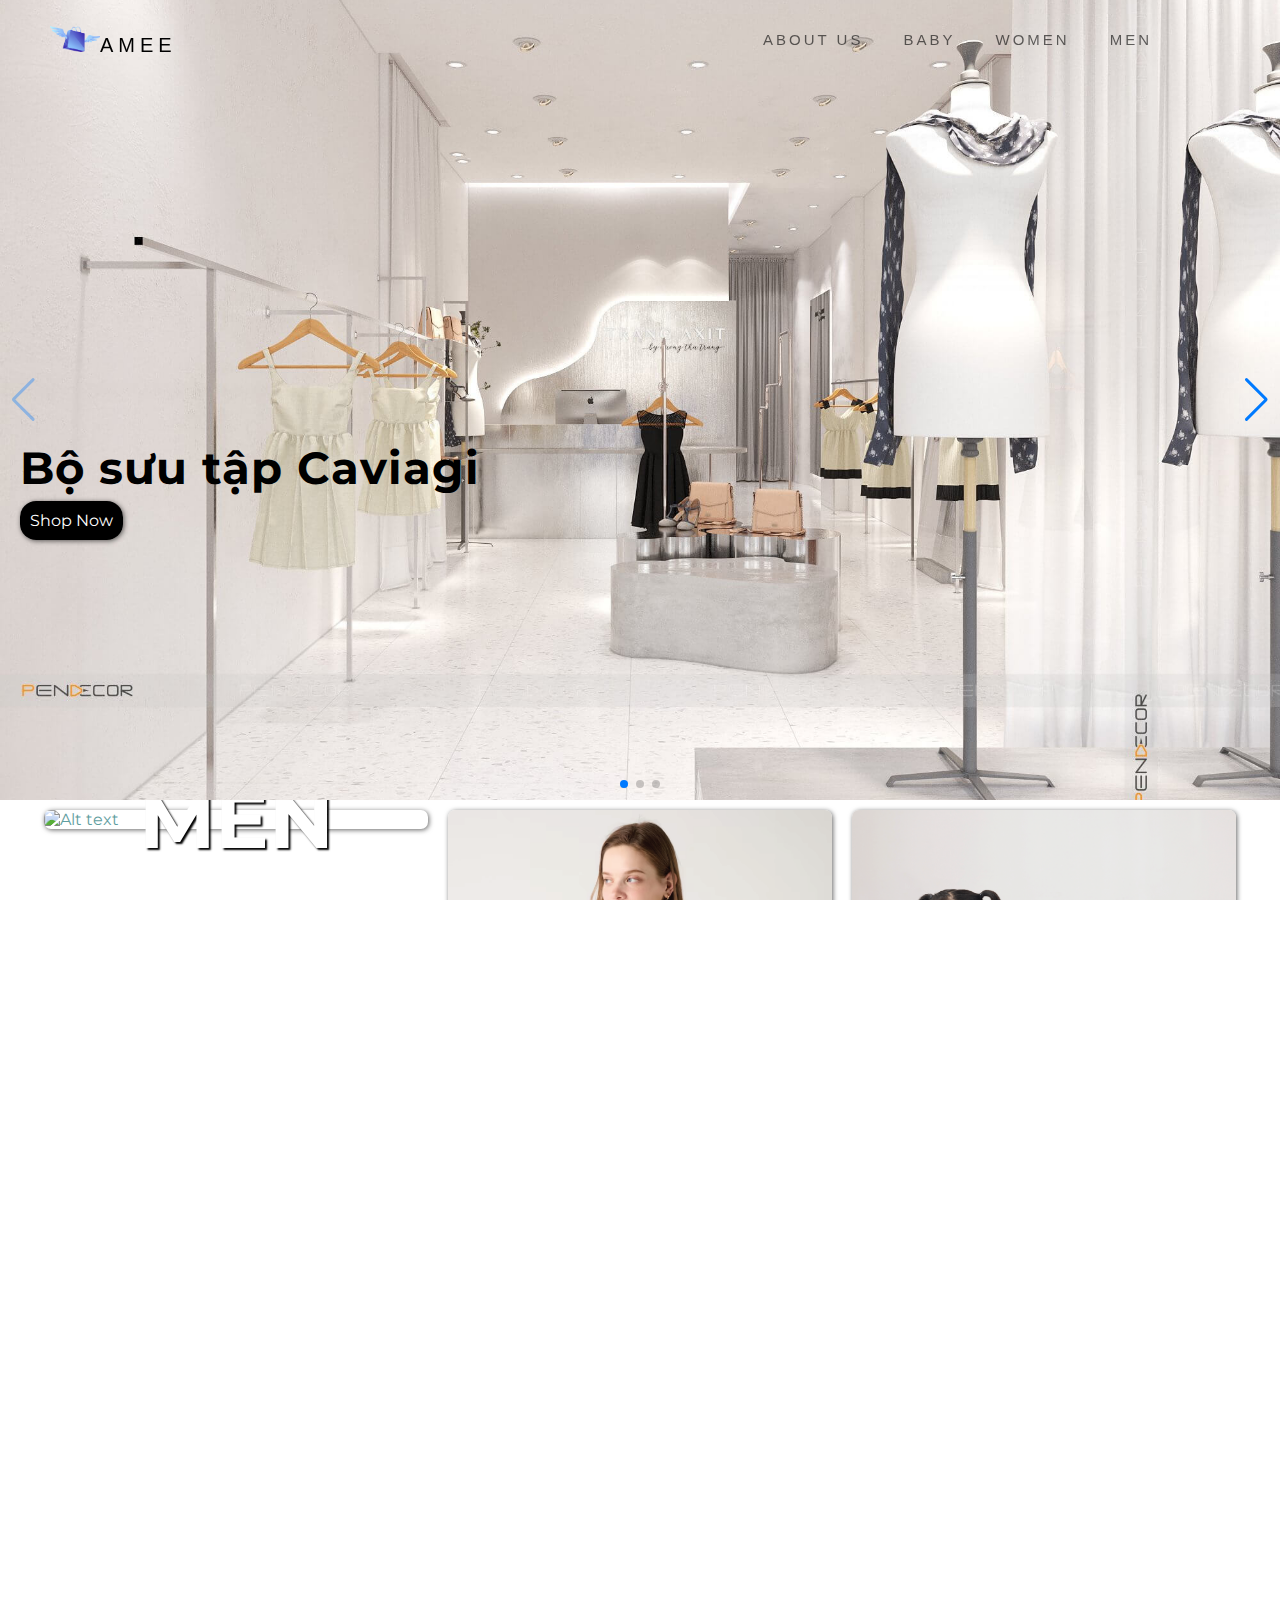
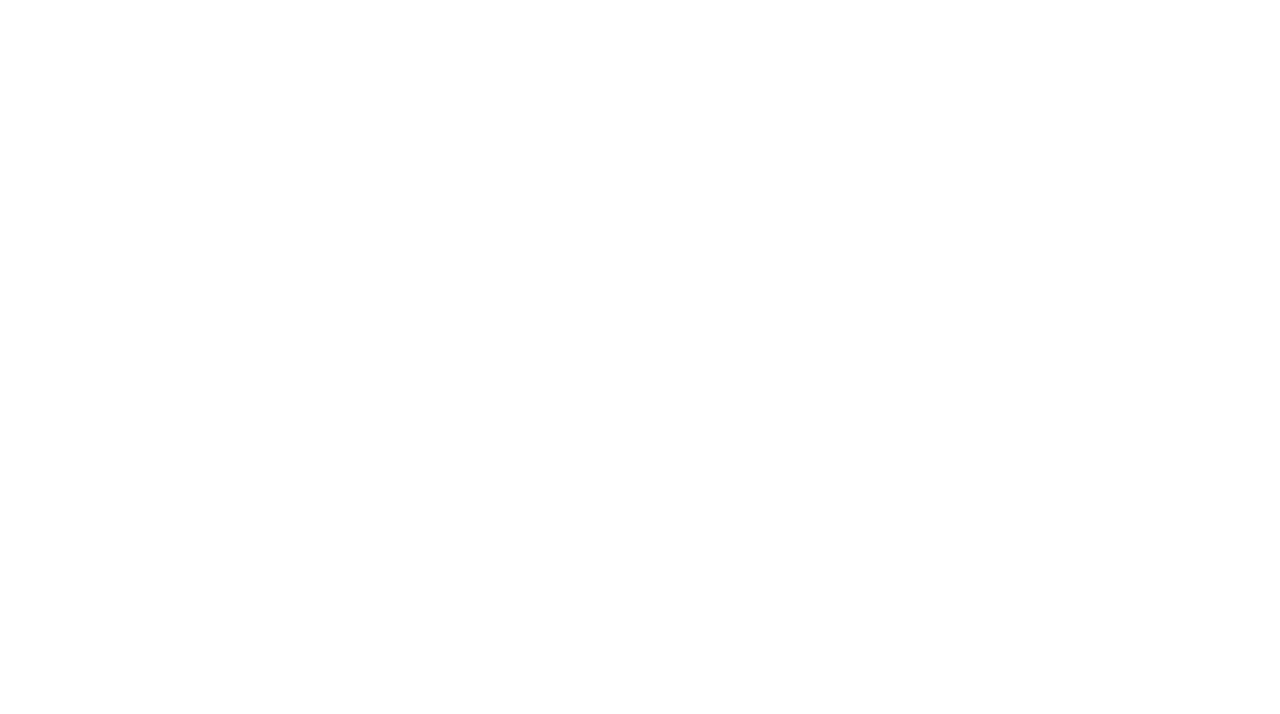
==== commit 50134742: "them search" ====
--- a/index.html
+++ b/index.html
@@ -9,6 +9,7 @@
     <link rel="icon" href="images/icon/icon_cart.png" sizes="32x32" />
     <link rel="stylesheet" href="style.css" />
     <link rel="stylesheet" href="css/navbar.css" />
+    <link rel="stylesheet" href="css/modal.css" />
     <!-- <link rel="stylesheet" href="css/preloader.css" /> -->
     <link href="https://fonts.googleapis.com/css?family=Montserrat:400,700&display=swap" rel="stylesheet" />
     <link rel="stylesheet" href="https://use.fontawesome.com/releases/v5.6.3/css/all.css"
@@ -65,8 +66,13 @@
     <header id="navbar-component"></header>
 
     <div class="container-icon">
-        <div class="parent-icon">
-            <i id="icon-menu" class="fas fa-bars fa-lg"></i>
+        <div class="parent-icon"> 
+            <div class="icon-menu-open">
+                <i class="fas fa-bars fa-lg"></i>
+            </div>
+            <div class="icon-menu-close">
+                <i class="fas fa-times fa-lg"></i>
+            </div>
         </div>
     </div>  
     <section>
@@ -119,25 +125,25 @@
         <h2 align="center">Best Sellers</h2>
         <div class="row-bestsale">
             <figure class="item">
-                <a href="HTML/info.html">
+                <a href="./product/info.html">
                     <img src="./images/home/AN07.png" alt="" width="100%" />
                     <figcaption>Áo Thun Waffle</figcaption>
                 </a>
             </figure>
             <figure class="item">
-                <a href="HTML/info.html">
+                <a href="./product/info.html">
                     <img src="./images/home/QM01.png" alt="" width="100%" />
                     <figcaption>Quần Washed Jersey</figcaption>
                 </a>
             </figure>
             <figure class="item">
-                <a href="HTML/info.html">
+                <a href="./product/info.html">
                     <img src="./images/home/TX01.png" width="100%" />
                     <figcaption>Túi Bán Nguyệt</figcaption>
                 </a>
             </figure>
             <figure class="item">
-                <a href="HTML/info.html">
+                <a href="./product/info.html">
                     <img src="./images/home/BABY01.png" alt="" width="100%" />
                     <figcaption>Áo Khoác Chống UV</figcaption>
                 </a>
@@ -149,8 +155,28 @@
         <a href="./HTML/survey.html">Click here to take a quick survey</a>
     </h3>
 
+    <div id="suggestion-modal" class="modal">
+        <div class="modal-content">
+            <span class="close-button" onclick="closeModal()">&times;</span>
+            <h2>Hãy cho chúng tôi biết sở thích của bạn!</h2>
+            <div id="quiz"></div>
+            <div id="suggestions"></div>
+        </div>
+    </div>
+    <div id="modal-search" class="modal-search">
+        <div class="modal-search-content">
+            <span class="close-search">&times;</span>
+            <h2>Search</h2>
+            <input type="text" id="searchInput" placeholder="Type something to search...">
+            <button id="searchButton">Search</button>
+            <div id="searchResults"></div>
+        </div>
+    </div>
+
     <footer id="footer"></footer>
     <script defer src="./main.js"></script>
+    <script defer src="./js/modal.js"></script>
+
 </body>
 
 </html>--- a/style.css
+++ b/style.css
@@ -85,7 +85,7 @@
     display: flex;
     justify-content: center;
     flex-direction: row;
-    align-items: center;
+    align-items: start;
     flex-wrap: wrap;
 }
 
@@ -175,8 +175,7 @@
 
 section p {
     color: #000;
-    font-size: 1.2vw;
-    line-height: 1.25em;
+    font-size: 16px;
     padding: 0 0 1em 0;
     text-align: justify;
 }
@@ -268,6 +267,137 @@
     transition: .5s ease;
 }
 
+/* size sort */
+#size-sort {
+    width: 100%;
+    display: flex;
+    flex-direction: column;
+    justify-content: start;
+    align-items: start;
+    gap: 10px;
+}
+
+.parent-item-sort {
+    width: 100%;
+    display: flex;
+    justify-content: start;
+    align-items: center;
+    gap: 5px;
+}
+
+.parent-item-sort>p {
+    font-size: 14px;
+    margin: 0;
+    padding: 0;
+}
+
+.skeleton {
+    background-color: #e0e0e0;
+    border-radius: 4px;
+    display: inline-block;
+    height: 1.2em;
+    margin: 0.5em 0;
+    width: 100%;
+    animation: pulse 1.5s ease-in-out infinite;
+}
+
+@keyframes pulse {
+    0% {
+        background-color: #f0f0f0;
+    }
+
+    50% {
+        background-color: #e0e0e0;
+    }
+
+    100% {
+        background-color: #f0f0f0;
+    }
+}
+
+.skeleton-input {
+    height: 16px;
+    width: 16px;
+    margin-right: 8px;
+    display: inline-block;
+    background-color: #e0e0e0;
+    border-radius: 50%;
+}
+
+.skeleton-text {
+    height: 16px;
+    width: 50px;
+    display: inline-block;
+    background-color: #e0e0e0;
+    border-radius: 4px;
+}
+
+/* Skeleton cho card sản phẩm */
+.skeleton-card {
+    display: flex;
+    flex-direction: column;
+    border: 1px solid #e0e0e0;
+    padding: 16px;
+    border-radius: 8px;
+    background-color: #f9f9f9;
+    width: 250px;
+    height: 350px;
+    margin: 10px;
+}
+
+.skeleton-card-image {
+    width: 100%;
+    height: 150px;
+    background-color: #e0e0e0;
+    border-radius: 8px;
+    animation: pulse 1.5s ease-in-out infinite;
+}
+
+.skeleton-card-title,
+.skeleton-card-price,
+.skeleton-card-description {
+    margin-top: 10px;
+    background-color: #e0e0e0;
+    border-radius: 4px;
+    animation: pulse 1.5s ease-in-out infinite;
+}
+
+.skeleton-card-title {
+    width: 80%;
+    height: 20px;
+}
+
+.skeleton-card-price {
+    width: 40%;
+    height: 20px;
+}
+
+.skeleton-card-description {
+    width: 90%;
+    height: 16px;
+}
+
+select {
+    padding: 10px 15px;
+    border: 1px solid #ccc;
+    border-radius: 5px;
+    font-size: 16px;
+    color: #333;
+    background-color: #fff;
+    appearance: none;
+    cursor: pointer;
+    margin-left: 0px !important;
+}
+
+select:hover {
+    border-color: #888;
+}
+
+select:focus {
+    border-color: #007bff;
+    outline: none;
+}
+
 /* áp dụng từ 769 đến vô tận px */
 @media screen and (min-width: 769px) {
     .container-icon {
@@ -289,6 +419,7 @@
     .row-baby {
         flex-wrap: nowrap;
     }
+
     .card {
         max-width: 200px;
     }
@@ -296,10 +427,12 @@
 
 /* từ 0 đến 768 màn hình mobile */
 @media screen and (max-width: 768px) {
+
     /* trang chu  */
     .col {
         width: 100%;
     }
+
     #navbar-component {
         display: none;
     }
@@ -315,20 +448,102 @@
     .row-about-us {
         flex-wrap: wrap;
     }
+
     /* trang baby */
     .row-baby {
         flex-wrap: wrap;
     }
-    .col-baby {
+
+    .container-sort {
         width: 100%;
     }
+
     .card {
         max-width: 250px;
     }
+
     .list-product {
         display: flex;
         flex-direction: column;
         align-items: center;
         justify-content: center;
     }
+
+    /* trang women */
+    .row-women {
+        flex-wrap: wrap;
+    }
+
+    .container-sort {
+        width: 100%;
+    }
+
+    .card {
+        max-width: 250px;
+    }
+
+    .list-product {
+        display: flex;
+        flex-direction: column;
+        align-items: center;
+        justify-content: center;
+    }
+
+    /* trang sản phẩm */
+    .row-product {
+        flex-wrap: wrap;
+        width: 100%;
+    }
+
+    .row-product>.info-product {
+        width: 100%;
+    }
+
+    .row-product>div {
+        margin: 0px !important;
+    }
+
+    .price-product {
+        font-size: 20px;
+    }
+
+    .name-product {
+        font-size: 20px !important;
+    }
+
+    .row-product {
+        margin-top: 50px;
+    }
+
+    select {
+        font-size: 14px;
+        padding: 8px 12px;
+    }
+
+    /* trang cart */
+    .row-cart {
+        display: flex;
+        flex-wrap: wrap;
+        justify-content: start;
+        align-items: start;
+        margin: 50px 20px;
+        gap: 40px;
+    }
+
+    .cart-item {
+        display: flex;
+        flex-direction: row;
+        justify-content: space-around;
+        align-items: center;
+        gap: 10px;
+        flex-wrap: nowrap;
+    }
+
+    .row-cart>.column {
+        width: 100%
+    }
+
+    .row-cart>.column2 {
+        width: 100%
+    }
 }--- a/css/navbar.css
+++ b/css/navbar.css
@@ -14,17 +14,18 @@
 .container-icon {
     position: fixed;
     top: 0;
+    left: 0;
     width: 100%;
     z-index: 999;
-    overflow: auto;
     padding: 10px 30px 20px 10px;
     
 }
 .parent-icon {
-    position:relative;
+    position: relative;
     width: 100%;
+    z-index: 1000;
 }
-#icon-menu {
+.icon-menu-open {
     position: absolute;
     top: 100%;
     right: 5%;
@@ -32,6 +33,16 @@
     padding: 0;
     margin: 0;
     z-index: 999;
+}
+.icon-menu-close {
+    display: none;
+    position: absolute;
+    top: 100%;
+    right: 5%;
+    list-style-type: none;
+    padding: 0;
+    margin: 0;
+    z-index: 999;   
 }
 
 .primary-nav {
@@ -79,3 +90,77 @@
     transition: .7s ease;
 }
 
+.list-menu-mobile {
+    display: flex;
+    flex-direction: column;
+    height: 100%;
+    width: 100%;
+    gap: 30px;
+    justify-content:left ;
+    align-items: left;
+    margin: 30px 0 !important;
+    padding: 0 !important;
+}
+.nav-list-menu-mobile {
+    position: relative !important;
+    height: 0;
+}
+
+/* Modal default styles */
+.modal-search {
+    display: none; /* Hidden by default */
+    position: fixed;
+    z-index: 1;
+    left: 0;
+    top: 0;
+    width: 100%;
+    height: 100%;
+    background-color: rgba(0, 0, 0, 0.5); /* Black with opacity */
+    justify-content: center;
+    align-items: center;
+}
+
+.modal-search-content {
+    background-color: #fefefe;
+    padding: 5px;
+    border-radius: 5px;
+    width: 100%;
+    max-width: 90%;
+    text-align: center;
+}
+
+.search-icon {
+    font-size: 24px;
+    cursor: pointer;
+    padding: 10px;
+}
+
+#searchInput {
+    width: 90%;
+    padding: 10px;
+    margin-top: 10px;
+    border: 1px solid #ccc;
+    border-radius: 4px;
+}
+
+#searchButton {
+    padding: 10px 20px;
+    margin-top: 10px;
+    border: none;
+    border-radius: 4px;
+    background-color: #4CAF50;
+    color: white;
+    cursor: pointer;
+}
+
+#searchButton:hover {
+    background-color: #45a049;
+}
+
+.close-search {
+    position: absolute;
+    right: 10px;
+    top: 10px;
+    font-size: 24px;
+    cursor: pointer;
+}
--- a/css/modal.css
+++ b/css/modal.css
@@ -0,0 +1,74 @@
+.modal {
+    display: none;
+    position: fixed;
+    top: 50%;
+    left: 50%;
+    transform: translate(-50%, -50%);
+    z-index: 1000;
+    background-color: #fff;
+    padding: 20px;
+    border-radius: 8px;
+    box-shadow: 0 4px 8px rgba(0, 0, 0, 0.2);
+    max-width: 90%;
+    max-height: 90%;
+    overflow-y: auto;
+}
+
+.close-button {
+    position: absolute;
+    top: 10px;
+    right: 10px;
+    font-size: 24px;
+    cursor: pointer;
+    color: #333;
+}
+
+.modal-content {
+    position: relative;
+    padding: 20px;
+    background-color: white;
+    border-radius: 10px;
+    max-width: 500px;
+    max-height: 80vh;
+    overflow-y: auto;
+}
+
+.modal.open,
+.modal-overlay.open {
+    display: block;
+}
+
+button {
+    background-color: #4caf50;
+    color: white;
+    padding: 6px 12px;
+    margin: 3px 5px;
+    border: none;
+    border-radius: 5px;
+    cursor: pointer;
+    font-size: 16px;
+    transition: background-color 0.3s ease;
+    box-shadow: 0 4px 6px rgba(0, 0, 0, 0.1);
+}
+
+button:hover {
+    background-color: #45a049;
+}
+
+button:active {
+    transform: translateY(2px);
+    box-shadow: 0 2px 4px rgba(0, 0, 0, 0.2);
+}
+
+button.continue-shopping {
+    background-color: #007bff;
+}
+
+button.continue-shopping:hover {
+    background-color: #0069d9;
+}
+
+button.continue-shopping:active {
+    transform: translateY(2px);
+    box-shadow: 0 2px 4px rgba(0, 0, 0, 0.2);
+}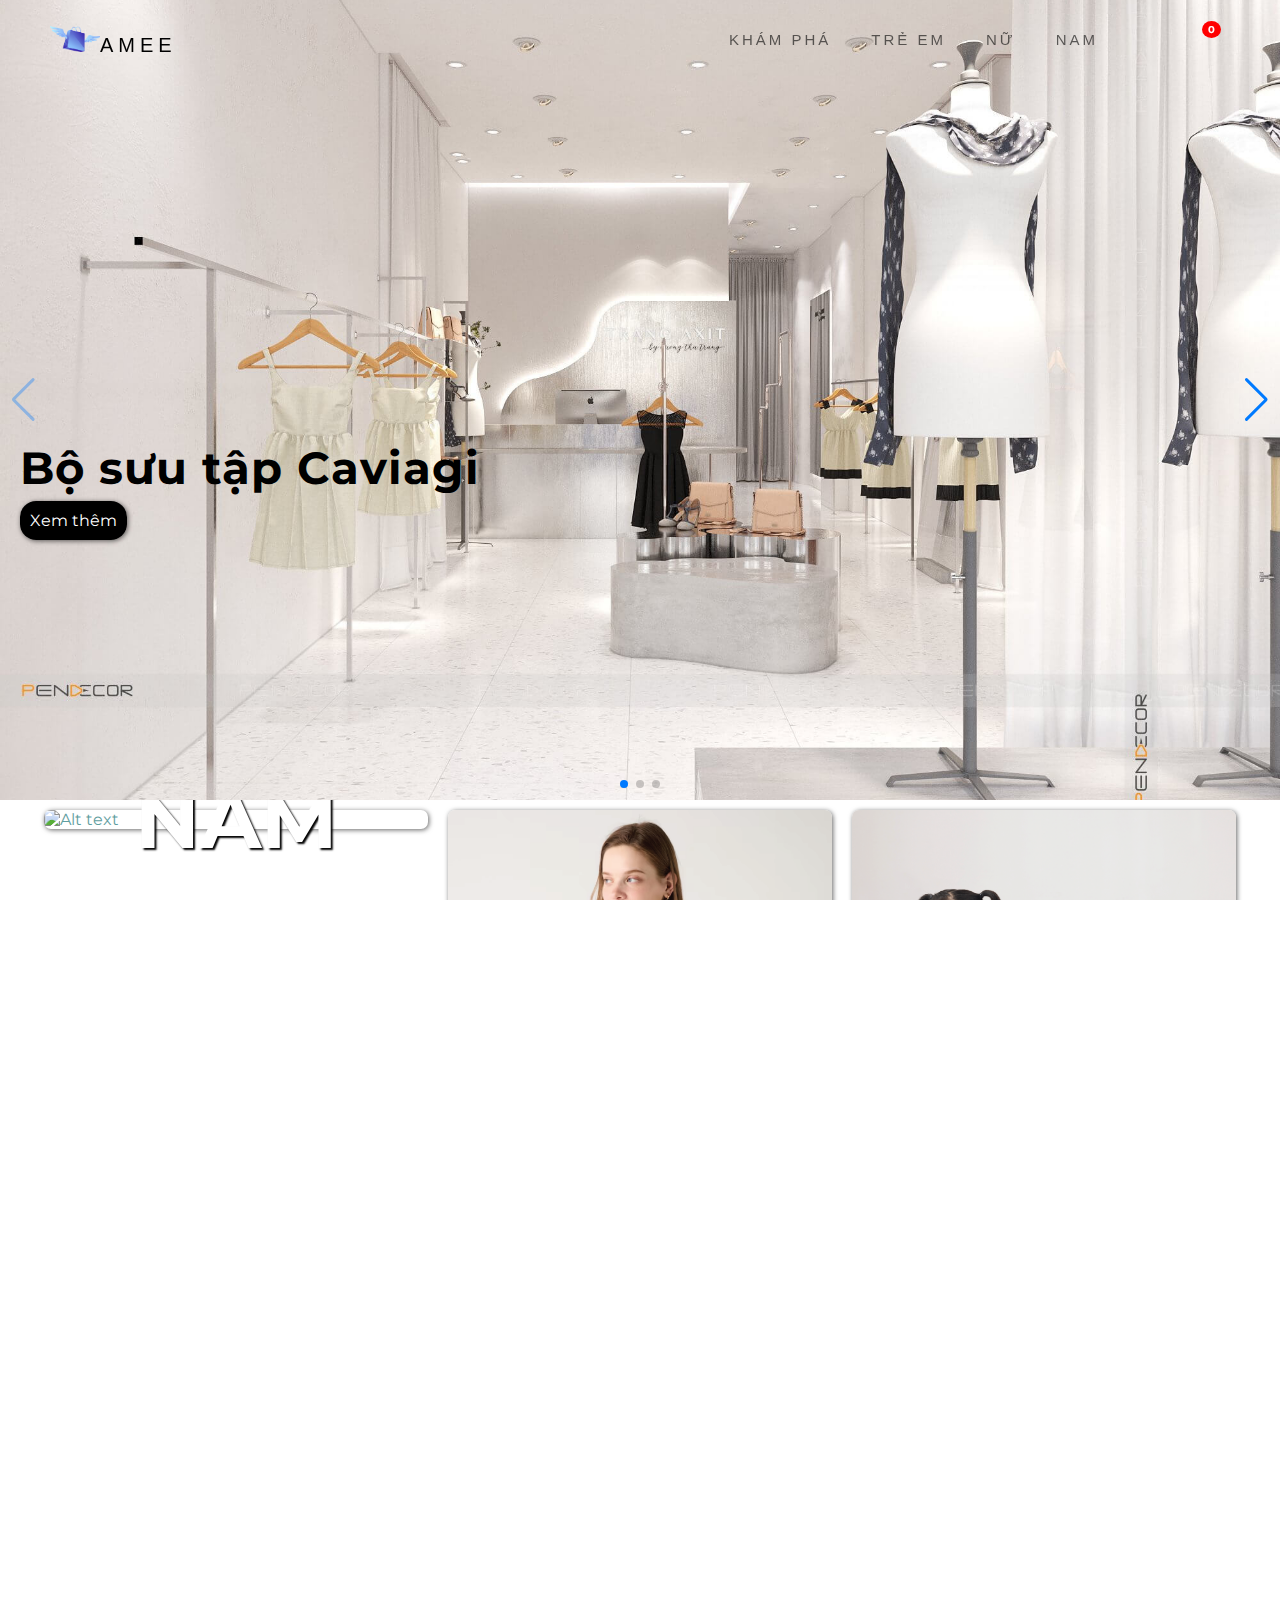
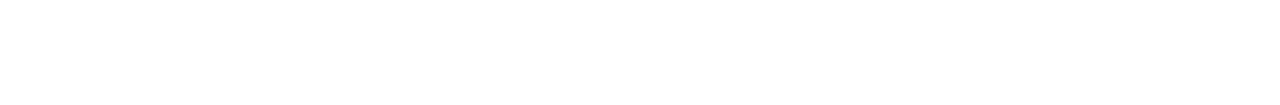
==== commit 69a5ee00: "hoan thien" ====
--- a/index.html
+++ b/index.html
@@ -8,8 +8,8 @@
     <title>AMEE</title>
     <link rel="icon" href="images/icon/icon_cart.png" sizes="32x32" />
     <link rel="stylesheet" href="style.css" />
+    <link rel="stylesheet" href="css/modal.css" />
     <link rel="stylesheet" href="css/navbar.css" />
-    <link rel="stylesheet" href="css/modal.css" />
     <!-- <link rel="stylesheet" href="css/preloader.css" /> -->
     <link href="https://fonts.googleapis.com/css?family=Montserrat:400,700&display=swap" rel="stylesheet" />
     <link rel="stylesheet" href="https://use.fontawesome.com/releases/v5.6.3/css/all.css"
@@ -19,42 +19,33 @@
     <!-- thư viện swiperjs -->
     <script src="https://cdn.jsdelivr.net/npm/swiper@11/swiper-bundle.min.js"></script>
     <script src="https://ajax.googleapis.com/ajax/libs/jquery/2.2.4/jquery.min.js"></script>
-    
 </head>
 
 <body>
-    
     <!-- Slider main container -->
     <div class="swiper">
-        
         <!-- Additional required wrapper -->
         <div class="swiper-wrapper">
             <!-- Slides -->
             <div class="swiper-slide">
-                <img src="./images/home/shop.jpeg" />  
+                <img src="./images/home/shop.jpeg" />
                 <div class="pxtext">
-                    <span class="border">
-                        Bộ sưu tập Caviagi
-                    </span>
-                    <p><a href="pages/men.html">Shop Now</a></p>
+                    <span class="border"> Bộ sưu tập Caviagi </span>
+                    <p><a href="pages/women.html">Xem thêm</a></p>
                 </div>
             </div>
             <div class="swiper-slide">
                 <img src="./images/home/shop_4.jpeg" />
                 <div class="pxtext">
-                    <span class="border">
-                        Bộ sưu tập Madame
-                    </span>
-                    <p><a href="pages/men.html">Shop Now</a></p>
+                    <span class="border"> Bộ sưu tập Madame </span>
+                    <p><a href="pages/women.html">Xem thêm</a></p>
                 </div>
             </div>
             <div class="swiper-slide">
                 <img src="./images/home/shop_8.png" />
                 <div class="pxtext">
-                    <span class="border">
-                        Bộ sưu tập Snoopy
-                    </span>
-                    <p><a href="pages/men.html">Shop Now</a></p>
+                    <span class="border"> Bộ sưu tập Snoopy </span>
+                    <p><a href="pages/baby.html">Xem thêm</a></p>
                 </div>
             </div>
             ...
@@ -66,7 +57,7 @@
     <header id="navbar-component"></header>
 
     <div class="container-icon">
-        <div class="parent-icon"> 
+        <div class="parent-icon">
             <div class="icon-menu-open">
                 <i class="fas fa-bars fa-lg"></i>
             </div>
@@ -74,7 +65,7 @@
                 <i class="fas fa-times fa-lg"></i>
             </div>
         </div>
-    </div>  
+    </div>
     <section>
         <div class="row">
             <div class="col">
@@ -82,11 +73,11 @@
                     <a href="pages/men.html">
                         <img class="image" src="images/home/men.png" alt="Alt text" />
                         <div class="normal">
-                            <div class="text">MEN</div>
+                            <div class="text">NAM</div>
                         </div>
                         <div class="hover">
-                            <img class="image" src="images/home/men.png" alt="Alt text hover" />
-                            <div class="text">MEN</div>
+                            <img class="image" src="images/home/AM01.avif" alt="Alt text hover" />
+                            <div class="text">NAM</div>
                         </div>
                     </a>
                 </div>
@@ -96,11 +87,11 @@
                     <a href="pages/women.html">
                         <img class="image" src="images/home/women.png" alt="Alt text" />
                         <div class="normal">
-                            <div class="text">WOMEN</div>
+                            <div class="text">NỮ</div>
                         </div>
                         <div class="hover">
                             <img class="image" src="images/home/women2.png" alt="Alt text hover" />
-                            <div class="text">WOMEN</div>
+                            <div class="text">NỮ</div>
                         </div>
                     </a>
                 </div>
@@ -110,11 +101,11 @@
                     <a href="pages/baby.html">
                         <img class="image" src="images/home/baby.png" alt="Alt text" />
                         <div class="normal">
-                            <div class="text">BABY</div>
+                            <div class="text">TRẺ EM</div>
                         </div>
                         <div class="hover">
                             <img class="image" src="images/home/baby2.png" alt="Alt text hover" />
-                            <div class="text">BABY</div>
+                            <div class="text">TRẺ EM</div>
                         </div>
                     </a>
                 </div>
@@ -122,38 +113,9 @@
         </div>
     </section>
     <section class="preview">
-        <h2 align="center">Best Sellers</h2>
-        <div class="row-bestsale">
-            <figure class="item">
-                <a href="./product/info.html">
-                    <img src="./images/home/AN07.png" alt="" width="100%" />
-                    <figcaption>Áo Thun Waffle</figcaption>
-                </a>
-            </figure>
-            <figure class="item">
-                <a href="./product/info.html">
-                    <img src="./images/home/QM01.png" alt="" width="100%" />
-                    <figcaption>Quần Washed Jersey</figcaption>
-                </a>
-            </figure>
-            <figure class="item">
-                <a href="./product/info.html">
-                    <img src="./images/home/TX01.png" width="100%" />
-                    <figcaption>Túi Bán Nguyệt</figcaption>
-                </a>
-            </figure>
-            <figure class="item">
-                <a href="./product/info.html">
-                    <img src="./images/home/BABY01.png" alt="" width="100%" />
-                    <figcaption>Áo Khoác Chống UV</figcaption>
-                </a>
-            </figure>
-        </div>
+        <h2 align="center">SẢN PHẨM BÁN CHẠY</h2>
+        <div class="row-bestsale"></div>
     </section>
-
-    <h3 style="text-align: center">
-        <a href="./HTML/survey.html">Click here to take a quick survey</a>
-    </h3>
 
     <div id="suggestion-modal" class="modal">
         <div class="modal-content">
@@ -163,11 +125,12 @@
             <div id="suggestions"></div>
         </div>
     </div>
+
     <div id="modal-search" class="modal-search">
         <div class="modal-search-content">
             <span class="close-search">&times;</span>
             <h2>Search</h2>
-            <input type="text" id="searchInput" placeholder="Type something to search...">
+            <input type="text" id="searchInput" placeholder="Type something to search..." />
             <button id="searchButton">Search</button>
             <div id="searchResults"></div>
         </div>
@@ -176,7 +139,6 @@
     <footer id="footer"></footer>
     <script defer src="./main.js"></script>
     <script defer src="./js/modal.js"></script>
-
 </body>
 
 </html>--- a/style.css
+++ b/style.css
@@ -5,6 +5,7 @@
     font-family: "Montserrat";
     max-width: 100%;
     overflow-x: hidden;
+    position: relative;
 }
 
 .swiper {
@@ -23,9 +24,7 @@
     width: 100%;
     height: 800px;
     object-fit: cover;
-
-}
-
+}
 
 header {
     width: 100%;
@@ -47,7 +46,6 @@
     font-family: "Montserrat";
     font-weight: 700;
     letter-spacing: 1px;
-
 }
 
 .border>li {
@@ -71,14 +69,14 @@
     margin-bottom: 10px;
     text-decoration: none;
     box-shadow: 1px 1px 5px rgba(0, 0, 0, 0.6);
-    transition: .5s ease;
+    transition: 0.5s ease;
 }
 
 .pxtext>p>a:hover {
     background-color: #cb4335;
     box-shadow: 1px 1px 5px rgba(203, 67, 53, 0.6);
     font-size: 20px;
-    transition: .5s;
+    transition: 0.5s;
 }
 
 .row {
@@ -225,15 +223,15 @@
 
 .foot-icons>li>a>i {
     color: white;
-    transition: .2s ease;
+    transition: 0.2s ease;
     transition-timing-function: initial;
 }
 
 .foot-icons>li>a>i:hover {
-    color: #38A1F3;
+    color: #38a1f3;
     text-shadow: 1px 1px 10px rgba(0, 0, 0, 0.6);
     font-size: 70px;
-    transition: .2s ease-out;
+    transition: 0.2s ease-out;
 }
 
 figcaption {
@@ -261,10 +259,9 @@
     gap: 10px;
 }
 
-
 .item:hover {
     filter: brightness(50%);
-    transition: .5s ease;
+    transition: 0.5s ease;
 }
 
 /* size sort */
@@ -410,18 +407,8 @@
         width: 250px;
     }
 
-    /* trang about us */
-    .row-about-us {
-        flex-wrap: nowrap;
-    }
-
-    /* trang baby */
-    .row-baby {
-        flex-wrap: nowrap;
-    }
-
     .card {
-        max-width: 200px;
+        max-width: 350px;
     }
 }
 
@@ -443,23 +430,13 @@
         width: 100%;
     }
 
-
-    /* trang about us */
-    .row-about-us {
-        flex-wrap: wrap;
-    }
-
-    /* trang baby */
-    .row-baby {
-        flex-wrap: wrap;
-    }
-
     .container-sort {
         width: 100%;
+        padding: 0 10px;
     }
 
     .card {
-        max-width: 250px;
+        width: 300px;
     }
 
     .list-product {
@@ -467,36 +444,6 @@
         flex-direction: column;
         align-items: center;
         justify-content: center;
-    }
-
-    /* trang women */
-    .row-women {
-        flex-wrap: wrap;
-    }
-
-    .container-sort {
-        width: 100%;
-    }
-
-    .card {
-        max-width: 250px;
-    }
-
-    .list-product {
-        display: flex;
-        flex-direction: column;
-        align-items: center;
-        justify-content: center;
-    }
-
-    /* trang sản phẩm */
-    .row-product {
-        flex-wrap: wrap;
-        width: 100%;
-    }
-
-    .row-product>.info-product {
-        width: 100%;
     }
 
     .row-product>div {
@@ -540,10 +487,10 @@
     }
 
     .row-cart>.column {
-        width: 100%
+        width: 100%;
     }
 
     .row-cart>.column2 {
-        width: 100%
+        width: 100%;
     }
 }--- a/css/modal.css
+++ b/css/modal.css
@@ -71,4 +71,12 @@
 button.continue-shopping:active {
     transform: translateY(2px);
     box-shadow: 0 2px 4px rgba(0, 0, 0, 0.2);
+}
+
+/* Mobile */
+@media screen and (max-width: 768px) {
+    .modal {
+        position: fixed;
+        width: 100%;
+    }
 }--- a/css/navbar.css
+++ b/css/navbar.css
@@ -18,13 +18,14 @@
     width: 100%;
     z-index: 999;
     padding: 10px 30px 20px 10px;
-    
-}
+}
+
 .parent-icon {
     position: relative;
     width: 100%;
     z-index: 1000;
 }
+
 .icon-menu-open {
     position: absolute;
     top: 100%;
@@ -34,6 +35,7 @@
     margin: 0;
     z-index: 999;
 }
+
 .icon-menu-close {
     display: none;
     position: absolute;
@@ -42,7 +44,7 @@
     list-style-type: none;
     padding: 0;
     margin: 0;
-    z-index: 999;   
+    z-index: 999;
 }
 
 .primary-nav {
@@ -71,6 +73,7 @@
     margin-right: 10px;
     margin-left: 10px;
     font-size: 20px;
+    position: relative;
 }
 
 nav>ul>li>a {
@@ -78,6 +81,7 @@
     font-family: helvetica;
     text-decoration: none;
 }
+
 nav>ul>li>i {
     color: #555;
     width: 14px;
@@ -87,7 +91,7 @@
 
 nav>ul>li>a:hover {
     color: #cb4335;
-    transition: .7s ease;
+    transition: 0.7s ease;
 }
 
 .list-menu-mobile {
@@ -96,36 +100,37 @@
     height: 100%;
     width: 100%;
     gap: 30px;
-    justify-content:left ;
+    justify-content: left;
     align-items: left;
     margin: 30px 0 !important;
     padding: 0 !important;
 }
+
 .nav-list-menu-mobile {
     position: relative !important;
     height: 0;
 }
 
-/* Modal default styles */
 .modal-search {
-    display: none; /* Hidden by default */
+    display: none;
     position: fixed;
     z-index: 1;
     left: 0;
     top: 0;
     width: 100%;
     height: 100%;
-    background-color: rgba(0, 0, 0, 0.5); /* Black with opacity */
+    background-color: rgba(0, 0, 0, 0.5);
     justify-content: center;
     align-items: center;
 }
 
 .modal-search-content {
+    position: relative;
     background-color: #fefefe;
     padding: 5px;
     border-radius: 5px;
     width: 100%;
-    max-width: 90%;
+    max-width: 50%;
     text-align: center;
 }
 
@@ -148,13 +153,17 @@
     margin-top: 10px;
     border: none;
     border-radius: 4px;
-    background-color: #4CAF50;
+    background-color: #555;
     color: white;
     cursor: pointer;
 }
 
 #searchButton:hover {
-    background-color: #45a049;
+    background-color: #555;
+}
+
+.fa-search {
+    cursor: pointer;
 }
 
 .close-search {
@@ -164,3 +173,60 @@
     font-size: 24px;
     cursor: pointer;
 }
+
+#searchResults {
+    height: 0;
+    overflow-y: hidden;
+}
+
+#searchResults.show {
+    height: 300px;
+    overflow-y: auto;
+}
+
+.result-item {
+    border: 1px solid #ccc;
+    border-radius: 5px;
+    padding: 15px;
+    margin-bottom: 10px;
+    transition: box-shadow 0.3s;
+}
+
+.result-item:hover {
+    box-shadow: 0 4px 8px rgba(0, 0, 0, 0.2);
+}
+
+.result-item h3 {
+    color: #000;
+    margin: 0;
+    padding: 0;
+}
+
+.result-item p {
+    margin: 5px 0;
+    color: #555;
+}
+
+.cart-quantity {
+    position: absolute;
+    top: -5px;
+    right: 5px;
+    background-color: red;
+    color: white;
+    border-radius: 50%;
+    padding: 2px 6px;
+    font-size: 10px;
+    font-weight: bold;
+    display: flex;
+    align-items: center;
+    justify-content: center;
+}
+
+/* Mobile */
+@media screen and (max-width: 768px) {
+    .modal-search-content {
+        position: relative;
+        width: 100%;
+        max-width: 100%;
+    }
+}
